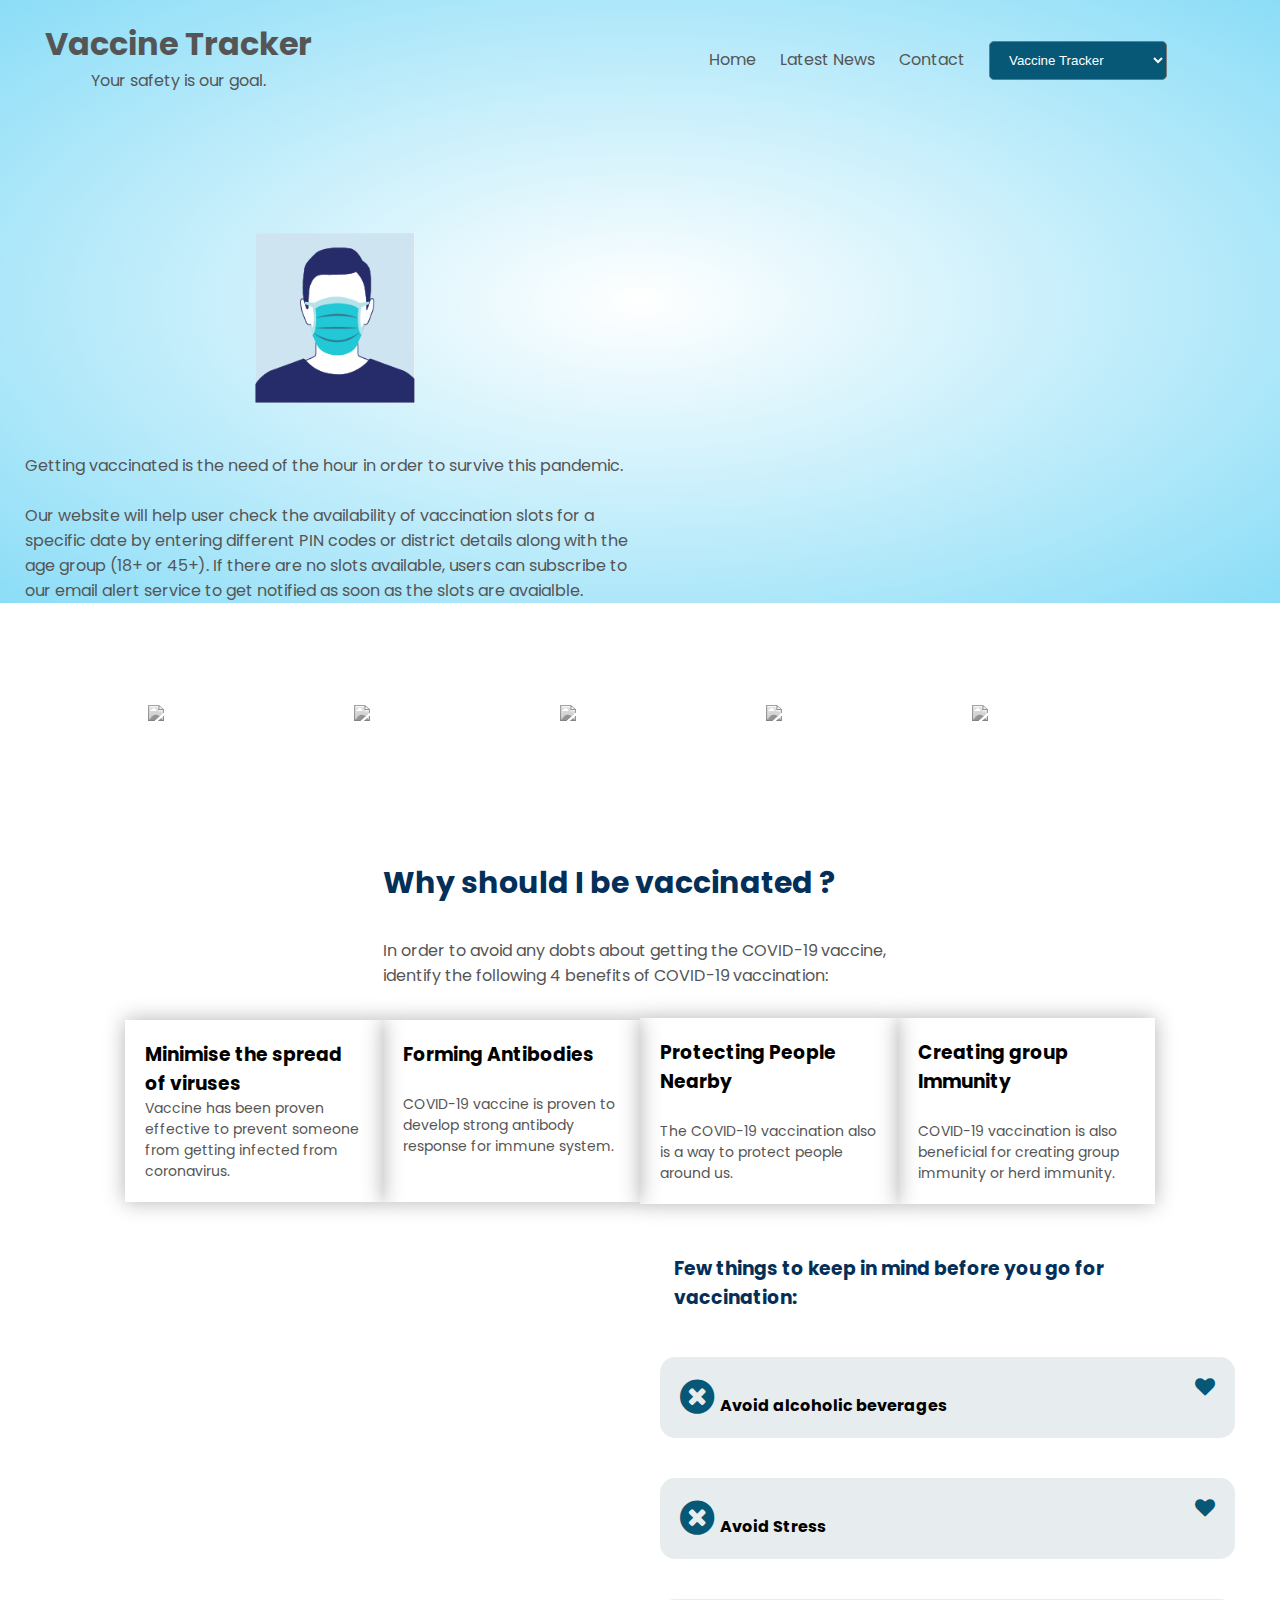
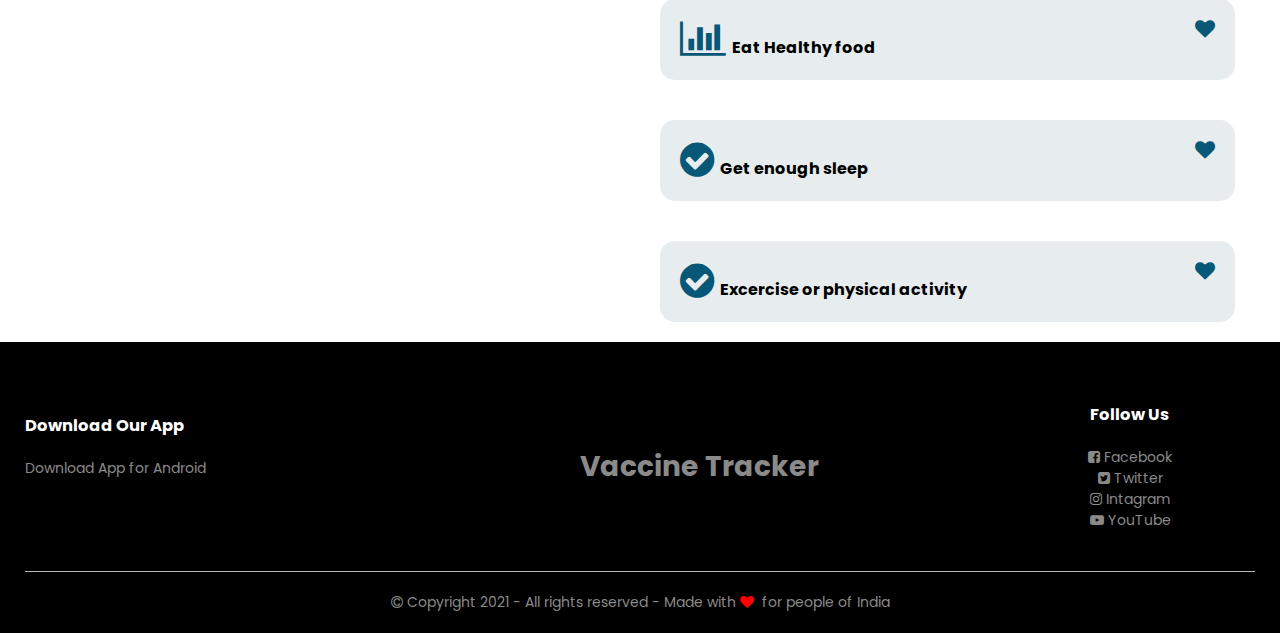
==== index.html @ ab8f0a67 "some changes in index.html" ====
<!DOCTYPE html>
<html lang="en">
  <head>
    <meta charset="UTF-8" />
    <meta http-equiv="X-UA-Compatible" content="IE=edge" />
    <meta name="viewport" content="width=device-width, initial-scale=1.0" />
    <title>Vaccine Tracker</title>
    <link rel="stylesheet" href="static/style.css" />
    <link
      rel="stylesheet"
      href="https://stackpath.bootstrapcdn.com/font-awesome/4.7.0/css/font-awesome.min.css"
      integrity="sha384-wvfXpqpZZVQGK6TAh5PVlGOfQNHSoD2xbE+QkPxCAFlNEevoEH3Sl0sibVcOQVnN"
      crossorigin="anonymous"
    />
    <link rel="preconnect" href="https://fonts.gstatic.com" />
    <link
      href="https://fonts.googleapis.com/css2?family=Poppins:wght@300;400;500;600;700&display=swap"
      rel="stylesheet"
    />
  </head>
  <body>
    <div class="header">
      <div class="container">
        <div class="navbar">
          <div class="logo">
            <a href="index.html">
              <h1>Vaccine Tracker</h1>
            </a>
            <p style="display: flex;
            justify-content: center">Your safety is our goal.</p>  <!--Set the goal under the name of the webApp-->
          </div>
          <nav>
            <ul id="MenuItems">
              <li><a href="index.html">Home</a></li>
              <li><a href="contact.html">Latest News</a></li>
              <li><a href="contact.html">Contact</a></li>
              <li>
                <select name="" id="search" onchange="location = this.value;">
                  <option value="">Vaccine Tracker</option>
                  <option value="#pincode">Search By PINCODE</option>
                  <option value="#district">Search By District</option>
                </select>
              </li>
              <li></li>
              <li></li>
            </ul>
          </nav>
          <img
            src="static/img/menu.png"
            alt=""
            class="menu-icon"
            onclick="menutoggle()"
          />
        </div>
        <div class="row">
          <div class="col-2">
          	<div class="maskimage">
          		<img src="static/images/manwithmask.png" style="display: flex;  
          	    justify-content: center;
          	    width: 160px;
          	    height: 270px;
          	    margin-left: 230px;">  <!--Added a man with mask instead of Vaccine tracker text-->
          	</div>
            <p> 
              Getting vaccinated is the need of the hour in order to survive this pandemic.  <!--Changed some content-->
            </p>
            <br />
            <p>
              Our website will help user check the availability of vaccination
              slots for a specific date by entering different PIN codes or 
              district details along with the age group (18+ or 45+).
              If there are no slots available, users can subscribe to our email
              alert service to get notified as soon as the slots are avaialble.
            </p>
          </div>

          <div class="col-2">
            <img src="static/img/vaccine-bg.png" alt="" />
          </div>
        </div>
      </div>
    </div>

    <!-- Scroll Up Button -->
    <button onclick="topFunction()" id="myBtn" title="Go to top">
      <i class="fa fa-chevron-circle-up"></i>
    </button>

    <!-- brands -->
    <div class="brands">
      <div class="small-container">
        <div class="row">
          <div class="col-5">
            <img src="static/img/brand-1.jpeg"/>
          </div>
          <div class="col-5">
            <img src="static/img/brand-2.jpeg"/>
          </div>
          <div class="col-5">
            <img src="static/img/Brand-3.png"/>
          </div>
          <div class="col-5">
            <img src="static/img/brand-4.png"/>
          </div>
          <div class="col-5">
            <img src="static/img/brand-5.png"/>
          </div>
        </div>
      </div>
    </div>

    <!-- Features -->
    <div class="small-container">
      <div class="row">
        <div class="col-2">
          <h2 style="color: rgb(3, 47, 88)">Why should I be vaccinated ?</h2>
          <p style="margin-bottom: 30px">
            In order to avoid any dobts about getting the COVID-19 vaccine,
            identify the following 4 benefits of COVID-19 vaccination:
          </p>
        </div>
        <!--<div class="col-2">
          <img src="static/img/doctor-1.jpg" alt="" />
        </div>-->
      </div>
    </div>

    <div class="small-container">
      <div class="row">
        <div class="col-4">
          <h3 style="width: 160; height: 84">Minimise the spread of viruses</h3>
          <p style="width: 160; height: 104">
            Vaccine has been proven effective to prevent someone from getting
            infected from coronavirus.
          </p>
        </div>
        <div class="col-4"> <!--Set height and weight for all the four templates-->
          <h3 style="width: 160; height: 84">Forming Antibodies</h3>
          <br/>
          <p style="width: 160; height: 104">
            COVID-19 vaccine is proven to develop strong antibody response for immune
            system.
          </p>
          <br/>
        </div>
        <div class="col-4">
          <h3 style="width: 160; height: 84">Protecting People Nearby</h3>
          <br/>
          <p style="width: 160; height: 104">
            The COVID-19 vaccination also is a way to protect people around us.
          </p>
        </div>
        <div class="col-4">
          <h3 style="width: 160; height: 84">Creating group Immunity</h3>
          <br/>
          <p style="width: 160; height: 104">
            COVID-19 vaccination is also beneficial for creating group immunity
            or herd immunity.
          </p>
        </div>
      </div>
    </div>

    <!-- Preparation -->
    <div class="small-container">
      <div class="row">
        <div class="col-2"></div>
        <div class="col-2">
          <h3 style="color: rgb(3, 47, 88); margin-left: 34px;">Few things to keep in mind before you go for vaccination:</h3> <!--Cghanged the text-->
        </div>
      </div>
    </div>
    <br />

    <div class="prep">
      <div class="container">
        <div class="row">
          <div class="col-2">
            <img src="static/img/person-1.jpg" alt="" />
          </div>
          <div class="col-2">
            <div class="prat col-md-6">
              <div class="icon-box">
                <!-- <i class="fa fa-check-square"></i> -->
                <h4>
                  <i class="fa fa-times-circle" style="font-size: 40px"></i
                  >&nbsp Avoid alcoholic beverages<i
                    class="last fa fa-heart"
                    style="font-size: 20px"
                  ></i>
                </h4>
              </div>
            </div>
            <div class="prat col-md-6 mt-4 mt-md-0">
              <div class="icon-box">
                <i class="icofont-chart-bar-graph"></i>
                <h4>
                  <i class="fa fa-times-circle" style="font-size: 40px"></i
                  >&nbsp Avoid Stress<i
                    class="last fa fa-heart"
                    style="font-size: 20px"
                  ></i>
                </h4>
              </div>
            </div>
            <div class="prat col-md-6 mt-4 mt-md-0">
              <div class="icon-box">
                <h4>
                  <i class="fa fa-bar-chart" style="font-size: 40px"></i>&nbsp
                  Eat Healthy food<i
                    class="last fa fa-heart"
                    style="font-size: 20px"
                  ></i>
                </h4>
              </div>
            </div>
            <div class="prat col-md-6 mt-4 mt-md-0">
              <div class="icon-box">
                <i class="icofont-settings"></i>
                <h4>
                  <i class="fa fa-check-circle" style="font-size: 40px"></i
                  >&nbsp Get enough sleep<i
                    class="last fa fa-heart"
                    style="font-size: 20px"
                  ></i>
                </h4>
              </div>
            </div>
            <div class="prat col-md-6 mt-4 mt-md-0">
              <div class="icon-box">
                <i class="icofont-settings"></i>
                <h4>
                  <i class="fa fa-check-circle" style="font-size: 40px"></i
                  >&nbsp Excercise or physical activity<i
                    class="last fa fa-heart"
                    style="font-size: 20px"
                  ></i>
                </h4>
              </div>
            </div>
          </div>
        </div>
      </div>
    </div>

    <!-- footer -->
    <div class="footer">
      <div class="container">
        <div class="row">
          <div class="footer-col-1">
            <h3>Download Our App</h3>
            <p>Download App for Android</p>
            <div class="app-logo">
              <a
                href="https://play.google.com/store/apps/details?id=com.rawat.sanjeevaniapp"
                ><img src="static/img/play-store.png" alt=""
              /></a>
            </div>
          </div>
          <div class="footer-col-2">
            <h1>Vaccine Tracker</h1>
          </div>
          <div class="footer-col-4">
            <h3>Follow Us</h3>
            <ul>
              <li><i class="fa fa-facebook-square"></i> Facebook</li>
              <li><i class="fa fa-twitter-square"></i> Twitter</li>
              <li><i class="fa fa-instagram"></i> Intagram</li>
              <li><i class="fa fa-youtube-play"></i> YouTube</li>
            </ul>
          </div>
        </div>
        <hr />
        <p class="copyright">
          <i class="fa fa-copyright"></i> Copyright 2021 - All rights reserved -
          Made with
          <i class="fa fa-heart" aria-hidden="true" style="color: red"></i
          >&nbsp; for people of India
        </p>
      </div>
    </div>

    <script>
      var MenuItems = document.getElementById("MenuItems");
      MenuItems.style.maxHeight = "0px";
      function menutoggle() {
        if (MenuItems.style.maxHeight == "0px") {
          MenuItems.style.maxHeight = "200px";
        } else {
          MenuItems.style.maxHeight = "0px";
        }
      }
    </script>

    <!-- Script for Scroll Button -->
    <script>
      //Get the button
      var mybutton = document.getElementById("myBtn");

      // When the user scrolls down 20px from the top of the document, show the button
      window.onscroll = function () {
        scrollFunction();
      };

      function scrollFunction() {
        if (
          document.body.scrollTop > 20 ||
          document.documentElement.scrollTop > 20
        ) {
          mybutton.style.display = "block";
        } else {
          mybutton.style.display = "none";
        }
      }

      // When the user clicks on the button, scroll to the top of the document
      function topFunction() {
        document.body.scrollTop = 0;
        document.documentElement.scrollTop = 0;
      }
    </script>
  </body>
</html>
---- static/style.css ----
* {
  margin: 0;
  padding: 0;
  box-sizing: border-box;
}
body {
  font-family: "Poppins", sans-serif !important;
  background-image: url(img/bg-1.jpg) !important;
  background-size: cover;
  background-repeat: no-repeat;
  /* background-color: rgb(202, 247, 232) !important; */
}
#search {
  background-color: #075777;
  border-radius: 5px;
  color: #fff;
  padding: 10px 15px;
  cursor: pointer;
}
#search:hover {
  background-color: #03212c;
}
.navbar {
  display: flex;
  align-items: center;
  padding: 20px;
}
nav {
  flex: 1;
  text-align: right;
}
nav ul {
  display: inline-block;
  list-style-type: none;
}
nav ul li {
  display: inline-block;
  margin-right: 20px;
}
a {
  text-decoration: none;
  color: #555;
}
p {
  color: #555;
}
.container {
  max-width: 1300px;
  margin: auto;
  padding-left: 25px;
  padding-right: 25px;
}
.row {
  display: flex;
  align-items: center;
  flex-wrap: wrap;
  justify-content: space-around;
}
.prep row {
  background-color: #000;
  color: white;
}
.col-2 {
  flex-basis: 50%;
  min-width: 300px;
}
.col-2 img {
  max-width: 100%;
  height: 600px;
  padding: 50px 0;
}
.col-2 h1 {
  font-size: 50px;
  line-height: 60px;
  margin: 25px 0;
}
.header {
  background: radial-gradient(#fff, #8bddf7);
}
.header .row {
  margin-top: 70px;
}
.menu-icon {
  width: 28px;
  margin-left: 20px;
  display: none;
}

/* Brands */

.brands {
  margin: 100px auto;
}
.col-5 {
  width: 160px;
}
.col-5 img {
  width: 100%;
  cursor: pointer;
  filter: grayscale(100%);
}
.col-5 img:hover {
  filter: grayscale(0);
}

/* Features */
.small-container {
  max-width: 1080px;
  margin: auto;
  padding-left: 25px;
  padding-right: 25px;
}
.col-4 {
  flex-basis: 25%;
  padding: 10px;
  min-width: 200px;
  margin-bottom: 50px;
  transition: transform 0.5s;
}
.col-4:hover {
  transform: translateY(-5px);
}
.col-4 p {
  font-size: 14px;
}
.col-2 h2 {
  font-size: 30px;
  line-height: 60px;
  margin: 25px 0;
}
.col-4 {
  /* margin-right: 5px; */
  flex-basis: 25%;
  padding: 20px;
  min-width: 200px;
  margin-bottom: 50px;
  transition: transform 0.5s;
  box-shadow: 0 0 20px 0px rgba(0, 0, 0, 0.3);
}
.col-4 img {
  width: 100%;
}
.col-4 p {
  font-size: 14px;
}
.col-4:hover {
  transform: translateY(-5px);
}

/* preparation */
h4 {
  text-align: justify;
}
.prat {
  padding: 20px;
}
.last {
  float: right;
}
.prat .icon-box {
  padding: 20px;
  border-radius: 15px;
  background-color: rgb(231, 237, 238);
}
.prat .icon-box:hover {
  box-shadow: 0 0 20px 0px rgba(0, 0, 0, 0.1);
  transition: transform 0.5s;
  transform: translateY(-10px);
}
.prat p {
  text-align: center;
}
.prep .container img {
  border-radius: 50px;
  padding: 30px;
}
.prep .fa {
  color: #075777;
  font-size: 40px;
}
#prept.row {
  width: 70px !important;
  height: 100%;
}
/* Footer */
.footer {
  background: #000;
  color: #8a8a8a;
  font-size: 14px;
  padding: 60px 0 20px;
}
.footer p {
  color: #8a8a8a;
}
.footer h3 {
  color: #fff;
  margin-bottom: 20px;
}
.footer-col-1,
.footer-col-2,
.footer-col-3,
.footer-col-4 {
  min-width: 250px;
  margin-bottom: 20px;
}
.footer-col-1 {
  flex-basis: 30%;
}
.footer-col-2 {
  flex: 1;
  text-align: center;
}
.footer-col-2 img {
  width: 180px;
  margin-bottom: 20px;
}
.footer-col-3,
.footer-col-4 {
  flex-basis: 12%;
  text-align: center;
}
ul {
  list-style-type: none;
}
.app-logo {
  margin-top: 20px;
}
.app-logo img {
  width: 140px;
}
.footer hr {
  border: none;
  background: #b5b5b5;
  height: 1px;
  margin: 20px 0;
}
.copyright {
  text-align: center;
}
#myBtn {
  display: none;
  position: fixed;
  bottom: 20px;
  right: 30px;
  z-index: 99;
  font-size: 18px;
  border: none;
  outline: none;
  background-color: rgba(14, 105, 117, 0.6);
  color: white;
  cursor: pointer;
  padding: 15px;
  border-radius: 4px;
}

#myBtn:hover {
  background-color: #555;
}

/* --------------media query for menu------------------ */

@media only screen and (max-width: 800px) {
  nav ul {
    position: absolute;
    top: 70px;
    left: 0;
    background: #333;
    width: 100%;
    overflow: hidden;
    transition: max-height 0.5s;
  }
  nav ul li {
    display: block;
    margin-right: 50px;
    margin-top: 10px;
    margin-bottom: 10px;
  }
  nav ul li a {
    color: #fff;
  }
  .menu-icon {
    display: block;
    cursor: pointer;
  }
}

@media only screen and (max-width: 600px) {
  .row {
    text-align: center;
  }
  .col-2,
  .col-3,
  .col-4 {
    flex-basis: 100%;
  }
  .single-product .row {
    text-align: left;
  }
  .single-product .col-2 {
    padding: 20px 0;
  }
  .single-product h1 {
    font-size: 26px;
    line-height: 32px;
  }
  .cart-info p {
    display: none;
  }
}
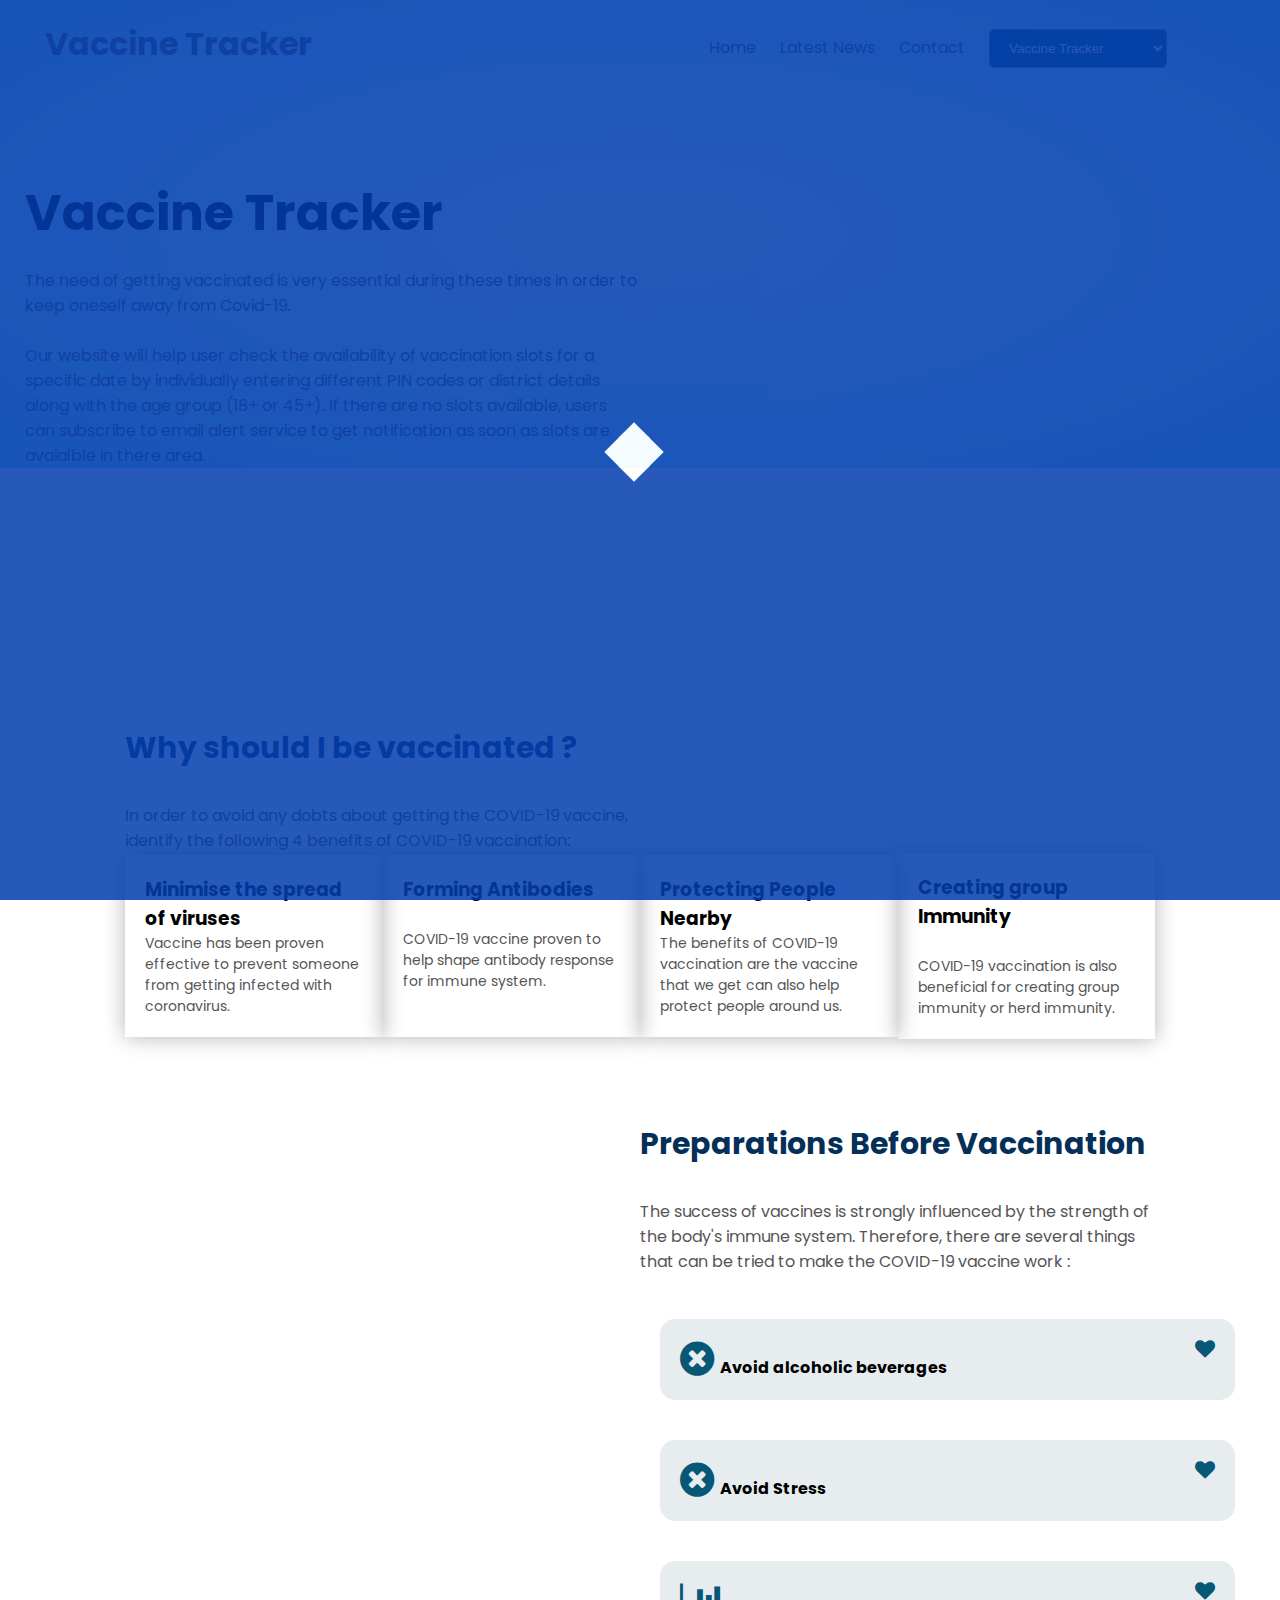
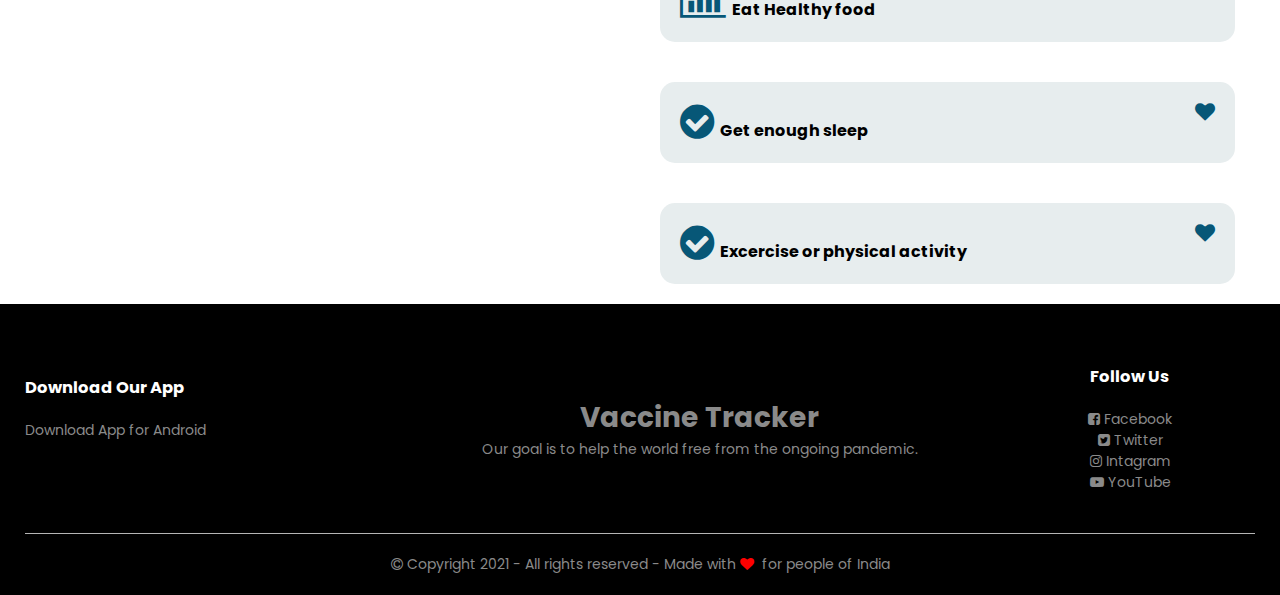
==== commit 20a90c11: "Preloader added" ====
--- a/index.html
+++ b/index.html
@@ -17,8 +17,27 @@
       href="https://fonts.googleapis.com/css2?family=Poppins:wght@300;400;500;600;700&display=swap"
       rel="stylesheet"
     />
+
+    <script src="https://cdnjs.cloudflare.com/ajax/libs/jquery/3.6.0/jquery.min.js"
+      integrity="sha512-894YE6QWD5I59HgZOGReFYm4dnWc1Qt5NtvYSaNcOP+u1T9qYdvdihz0PPSiiqn/+/3e7Jo4EaG7TubfWGUrMQ=="
+      crossorigin="anonymous">
+    </script>
+
   </head>
+
   <body>
+
+    <!-- prloader start  -->
+    <div id="spinner-wrapper">
+      <div class="sk-folding-cube">
+        <div class="sk-cube1 sk-cube"></div>
+        <div class="sk-cube2 sk-cube"></div>
+        <div class="sk-cube4 sk-cube"></div>
+        <div class="sk-cube3 sk-cube"></div>
+      </div>
+    </div>
+    <!-- prloader End  -->
+
     <div class="header">
       <div class="container">
         <div class="navbar">
@@ -26,8 +45,6 @@
             <a href="index.html">
               <h1>Vaccine Tracker</h1>
             </a>
-            <p style="display: flex;
-            justify-content: center">Your safety is our goal.</p>  <!--Set the goal under the name of the webApp-->
           </div>
           <nav>
             <ul id="MenuItems">
@@ -54,23 +71,19 @@
         </div>
         <div class="row">
           <div class="col-2">
-          	<div class="maskimage">
-          		<img src="static/images/manwithmask.png" style="display: flex;  
-          	    justify-content: center;
-          	    width: 160px;
-          	    height: 270px;
-          	    margin-left: 230px;">  <!--Added a man with mask instead of Vaccine tracker text-->
-          	</div>
-            <p> 
-              Getting vaccinated is the need of the hour in order to survive this pandemic.  <!--Changed some content-->
+            <h1>Vaccine Tracker</h1>
+            <p>
+              The need of getting vaccinated is very essential during these
+              times in order to keep oneself away from Covid-19.
             </p>
             <br />
             <p>
               Our website will help user check the availability of vaccination
-              slots for a specific date by entering different PIN codes or 
-              district details along with the age group (18+ or 45+).
-              If there are no slots available, users can subscribe to our email
-              alert service to get notified as soon as the slots are avaialble.
+              slots for a specific date by individually entering different PIN
+              codes or district details along with the age group (18+ or 45+).
+              If there are no slots available, users can subscribe to email
+              alert service to get notification as soon as slots are avaialble
+              in there area.
             </p>
           </div>
 
@@ -91,19 +104,19 @@
       <div class="small-container">
         <div class="row">
           <div class="col-5">
-            <img src="static/img/brand-1.jpeg"/>
-          </div>
-          <div class="col-5">
-            <img src="static/img/brand-2.jpeg"/>
-          </div>
-          <div class="col-5">
-            <img src="static/img/Brand-3.png"/>
-          </div>
-          <div class="col-5">
-            <img src="static/img/brand-4.png"/>
-          </div>
-          <div class="col-5">
-            <img src="static/img/brand-5.png"/>
+            <img src="static/img/brand-1.jpeg" alt="" />
+          </div>
+          <div class="col-5">
+            <img src="static/img/brand-2.jpeg" alt="" />
+          </div>
+          <div class="col-5">
+            <img src="static/img/Brand-3.png" alt="" />
+          </div>
+          <div class="col-5">
+            <img src="static/img/brand-4.png" alt="" />
+          </div>
+          <div class="col-5">
+            <img src="static/img/brand-5.png" alt="" />
           </div>
         </div>
       </div>
@@ -114,46 +127,46 @@
       <div class="row">
         <div class="col-2">
           <h2 style="color: rgb(3, 47, 88)">Why should I be vaccinated ?</h2>
-          <p style="margin-bottom: 30px">
+          <p>
             In order to avoid any dobts about getting the COVID-19 vaccine,
             identify the following 4 benefits of COVID-19 vaccination:
           </p>
         </div>
-        <!--<div class="col-2">
+        <div class="col-2">
           <img src="static/img/doctor-1.jpg" alt="" />
-        </div>-->
+        </div>
       </div>
     </div>
 
     <div class="small-container">
       <div class="row">
         <div class="col-4">
-          <h3 style="width: 160; height: 84">Minimise the spread of viruses</h3>
-          <p style="width: 160; height: 104">
+          <h3>Minimise the spread of viruses</h3>
+          <p>
             Vaccine has been proven effective to prevent someone from getting
-            infected from coronavirus.
-          </p>
-        </div>
-        <div class="col-4"> <!--Set height and weight for all the four templates-->
-          <h3 style="width: 160; height: 84">Forming Antibodies</h3>
-          <br/>
-          <p style="width: 160; height: 104">
-            COVID-19 vaccine is proven to develop strong antibody response for immune
+            infected with coronavirus.
+          </p>
+        </div>
+        <div class="col-4">
+          <h3>Forming Antibodies</h3>
+          <br />
+          <p>
+            COVID-19 vaccine proven to help shape antibody response for immune
             system.
           </p>
-          <br/>
+          <br />
         </div>
         <div class="col-4">
-          <h3 style="width: 160; height: 84">Protecting People Nearby</h3>
-          <br/>
-          <p style="width: 160; height: 104">
-            The COVID-19 vaccination also is a way to protect people around us.
+          <h3>Protecting People Nearby</h3>
+          <p>
+            The benefits of COVID-19 vaccination are the vaccine that we get can
+            also help protect people around us.
           </p>
         </div>
         <div class="col-4">
-          <h3 style="width: 160; height: 84">Creating group Immunity</h3>
-          <br/>
-          <p style="width: 160; height: 104">
+          <h3>Creating group Immunity</h3>
+          <br />
+          <p>
             COVID-19 vaccination is also beneficial for creating group immunity
             or herd immunity.
           </p>
@@ -166,7 +179,12 @@
       <div class="row">
         <div class="col-2"></div>
         <div class="col-2">
-          <h3 style="color: rgb(3, 47, 88); margin-left: 34px;">Few things to keep in mind before you go for vaccination:</h3> <!--Cghanged the text-->
+          <h2 style="color: rgb(3, 47, 88)">Preparations Before Vaccination</h2>
+          <p>
+            The success of vaccines is strongly influenced by the strength of
+            the body's immune system. Therefore, there are several things that
+            can be tried to make the COVID-19 vaccine work :
+          </p>
         </div>
       </div>
     </div>
@@ -259,6 +277,7 @@
           </div>
           <div class="footer-col-2">
             <h1>Vaccine Tracker</h1>
+            <p>Our goal is to help the world free from the ongoing pandemic.</p>
           </div>
           <div class="footer-col-4">
             <h3>Follow Us</h3>
@@ -318,6 +337,22 @@
         document.body.scrollTop = 0;
         document.documentElement.scrollTop = 0;
       }
+
+    </script> 
+
+    <script>
+
+     $(document).ready(function () {
+        //Preloader Start
+        preloaderFadeOutTime = 3000;
+
+        function hidePreloader() {
+          var preloader = $('#spinner-wrapper');
+          preloader.fadeOut(preloaderFadeOutTime);
+        }
+        hidePreloader();
+      });
+
     </script>
   </body>
 </html>
--- a/static/style.css
+++ b/static/style.css
@@ -10,6 +10,127 @@
   background-repeat: no-repeat;
   /* background-color: rgb(202, 247, 232) !important; */
 }
+
+
+/* *********PreLoader Start ************* */
+.sk-folding-cube {
+  position: absolute;
+  top: 48%;
+  left: 48%;
+  width: 40px;
+  height: 40px;
+  position: relative;
+  -webkit-transform: rotateZ(45deg);
+  transform: rotateZ(45deg);
+}
+
+.sk-folding-cube .sk-cube {
+  float: left;
+  width: 50%;
+  height: 50%;
+  position: relative;
+  -webkit-transform: scale(1.1);
+  transform: scale(1.1);
+}
+
+.sk-folding-cube .sk-cube:before {
+  content: "";
+  position: absolute;
+  top: 0;
+  left: 0;
+  width: 100%;
+  height: 100%;
+  background-color: #fff;
+  -webkit-animation: sk-foldCubeAngle 2.4s infinite linear both;
+  animation: sk-foldCubeAngle 2.4s infinite linear both;
+  -webkit-transform-origin: 100% 100%;
+  transform-origin: 100% 100%;
+}
+
+.sk-folding-cube .sk-cube2 {
+  -webkit-transform: scale(1.1) rotateZ(90deg);
+  transform: scale(1.1) rotateZ(90deg);
+}
+
+.sk-folding-cube .sk-cube3 {
+  -webkit-transform: scale(1.1) rotateZ(180deg);
+  transform: scale(1.1) rotateZ(180deg);
+}
+
+.sk-folding-cube .sk-cube4 {
+  -webkit-transform: scale(1.1) rotateZ(270deg);
+  transform: scale(1.1) rotateZ(270deg);
+}
+
+.sk-folding-cube .sk-cube2:before {
+  -webkit-animation-delay: 0.3s;
+  animation-delay: 0.3s;
+}
+
+.sk-folding-cube .sk-cube3:before {
+  -webkit-animation-delay: 0.6s;
+  animation-delay: 0.6s;
+}
+
+.sk-folding-cube .sk-cube4:before {
+  -webkit-animation-delay: 0.9s;
+  animation-delay: 0.9s;
+}
+
+@-webkit-keyframes sk-foldCubeAngle {
+  0%,
+  10% {
+    -webkit-transform: perspective(140px) rotateX(-180deg);
+    transform: perspective(140px) rotateX(-180deg);
+    opacity: 0;
+  }
+  25%,
+  75% {
+    -webkit-transform: perspective(140px) rotateX(0deg);
+    transform: perspective(140px) rotateX(0deg);
+    opacity: 1;
+  }
+  90%,
+  100% {
+    -webkit-transform: perspective(140px) rotateY(180deg);
+    transform: perspective(140px) rotateY(180deg);
+    opacity: 0;
+  }
+}
+
+@keyframes sk-foldCubeAngle {
+  0%,
+  10% {
+    -webkit-transform: perspective(140px) rotateX(-180deg);
+    transform: perspective(140px) rotateX(-180deg);
+    opacity: 0;
+  }
+  25%,
+  75% {
+    -webkit-transform: perspective(140px) rotateX(0deg);
+    transform: perspective(140px) rotateX(0deg);
+    opacity: 1;
+  }
+  90%,
+  100% {
+    -webkit-transform: perspective(140px) rotateY(180deg);
+    transform: perspective(140px) rotateY(180deg);
+    opacity: 0;
+  }
+}
+
+#spinner-wrapper {
+  position: fixed;
+  top: 0;
+  left: 0;
+  right: 0;
+  bottom: 0;
+  background-color: #033EAF;
+  z-index: 999999;
+}
+
+/* Preloader End */
+
 #search {
   background-color: #075777;
   border-radius: 5px;
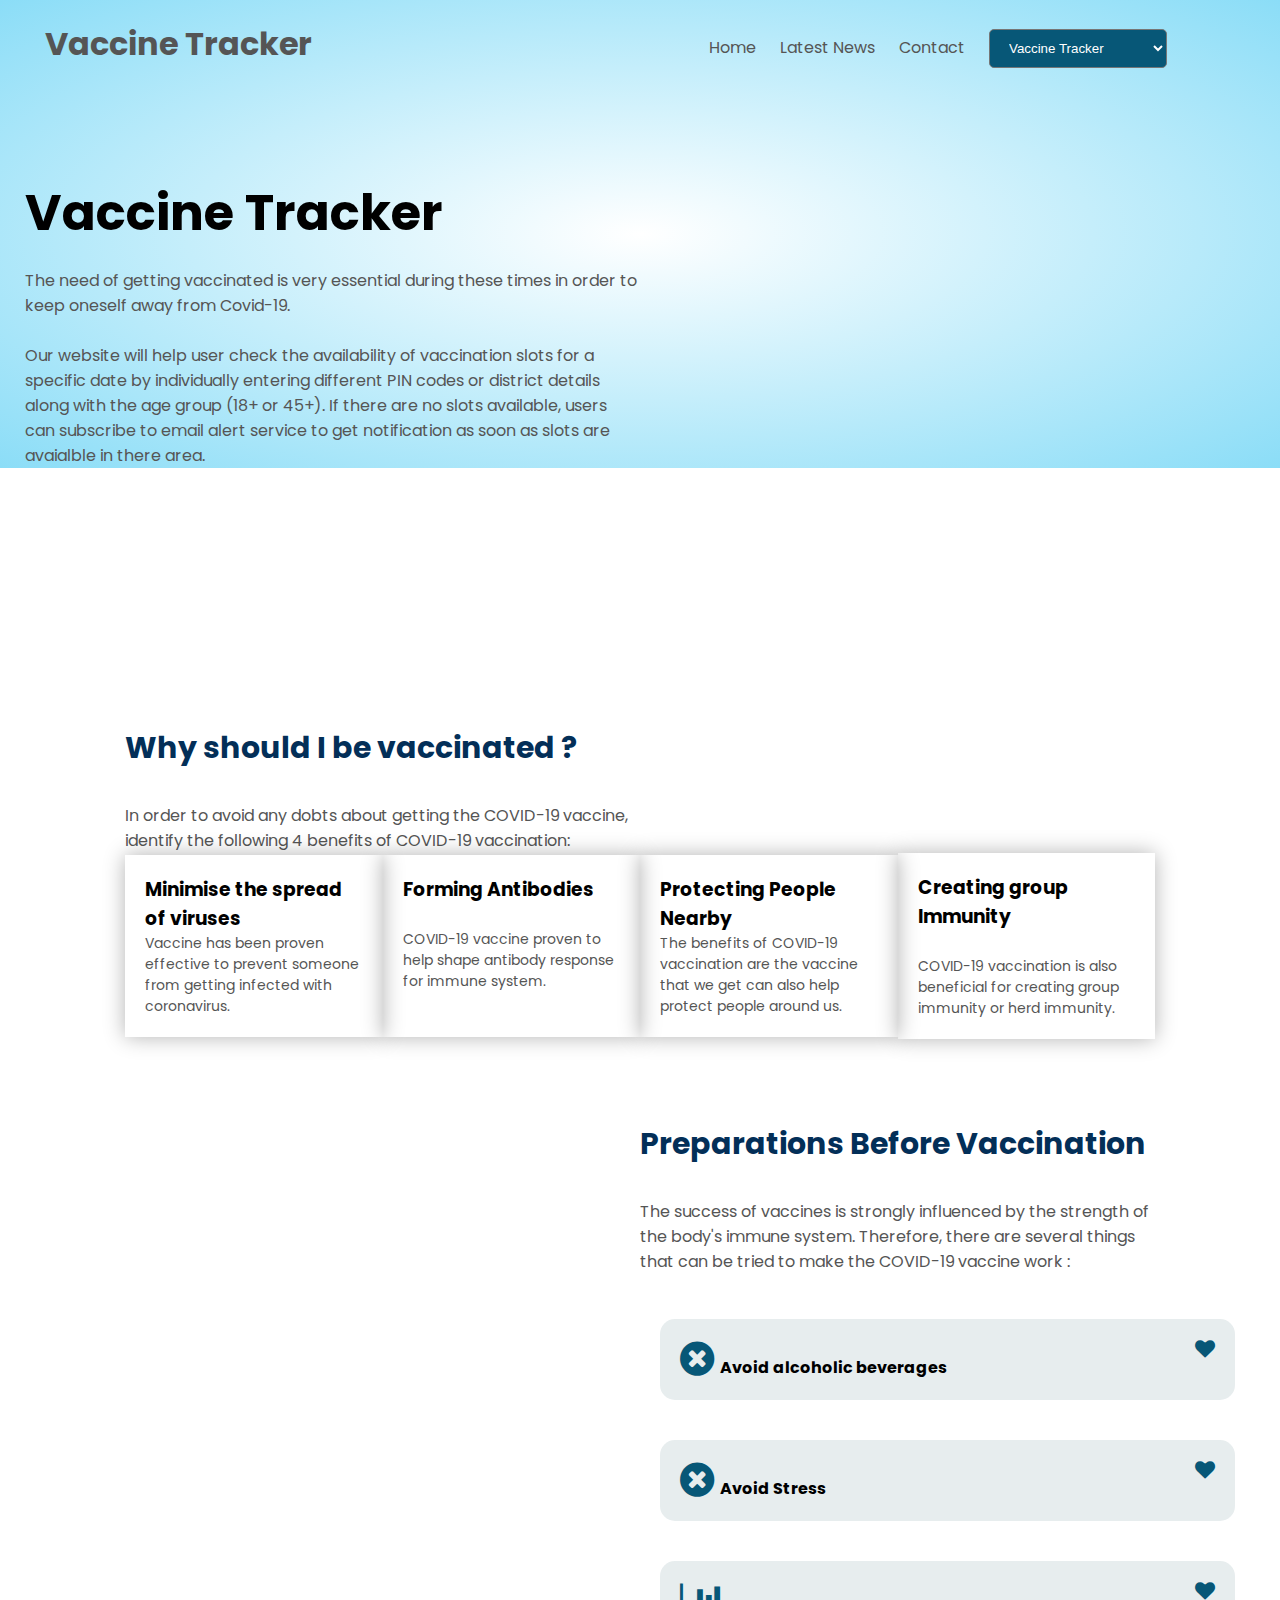
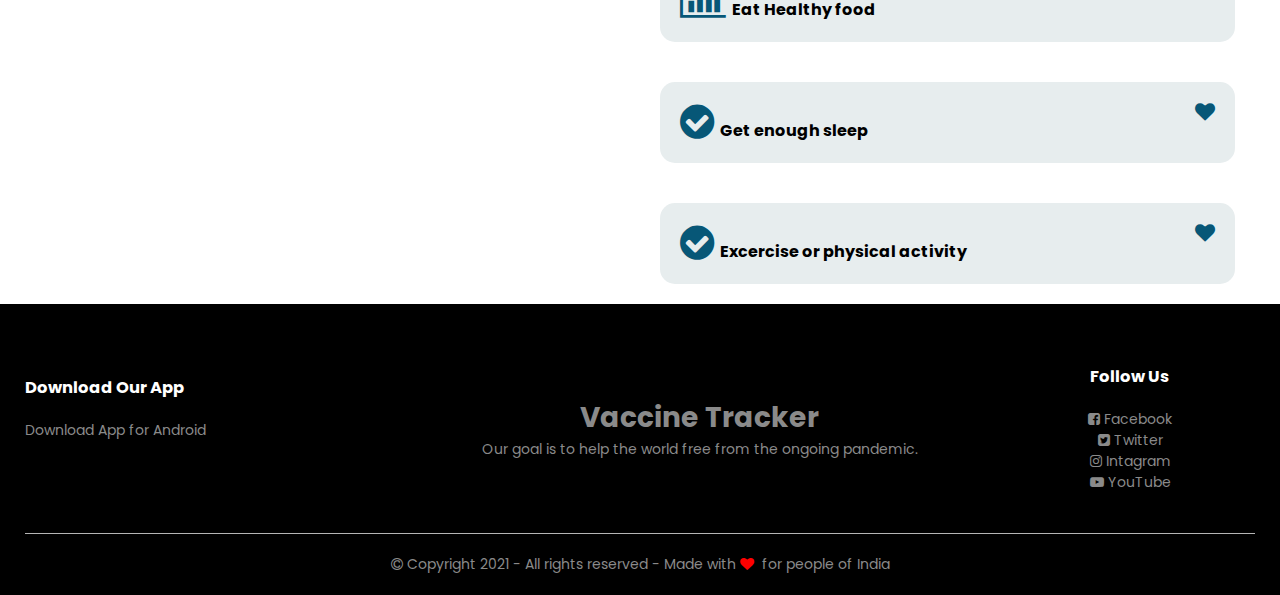
==== commit 97bb0af0: "Merge branch 'sameersrivastava13:main' into main" ====
--- a/index.html
+++ b/index.html
@@ -17,27 +17,8 @@
       href="https://fonts.googleapis.com/css2?family=Poppins:wght@300;400;500;600;700&display=swap"
       rel="stylesheet"
     />
-
-    <script src="https://cdnjs.cloudflare.com/ajax/libs/jquery/3.6.0/jquery.min.js"
-      integrity="sha512-894YE6QWD5I59HgZOGReFYm4dnWc1Qt5NtvYSaNcOP+u1T9qYdvdihz0PPSiiqn/+/3e7Jo4EaG7TubfWGUrMQ=="
-      crossorigin="anonymous">
-    </script>
-
   </head>
-
   <body>
-
-    <!-- prloader start  -->
-    <div id="spinner-wrapper">
-      <div class="sk-folding-cube">
-        <div class="sk-cube1 sk-cube"></div>
-        <div class="sk-cube2 sk-cube"></div>
-        <div class="sk-cube4 sk-cube"></div>
-        <div class="sk-cube3 sk-cube"></div>
-      </div>
-    </div>
-    <!-- prloader End  -->
-
     <div class="header">
       <div class="container">
         <div class="navbar">
@@ -50,7 +31,7 @@
             <ul id="MenuItems">
               <li><a href="index.html">Home</a></li>
               <li><a href="contact.html">Latest News</a></li>
-              <li><a href="contact.html">Contact</a></li>
+              <li><a href="./contact.html">Contact</a></li>
               <li>
                 <select name="" id="search" onchange="location = this.value;">
                   <option value="">Vaccine Tracker</option>
@@ -335,24 +316,11 @@
       // When the user clicks on the button, scroll to the top of the document
       function topFunction() {
         document.body.scrollTop = 0;
-        document.documentElement.scrollTop = 0;
+        document.documentElement.scrollTo({
+          top: 0,
+          behavior: "smooth",
+        });
       }
-
-    </script> 
-
-    <script>
-
-     $(document).ready(function () {
-        //Preloader Start
-        preloaderFadeOutTime = 3000;
-
-        function hidePreloader() {
-          var preloader = $('#spinner-wrapper');
-          preloader.fadeOut(preloaderFadeOutTime);
-        }
-        hidePreloader();
-      });
-
     </script>
   </body>
 </html>
--- a/static/style.css
+++ b/static/style.css
@@ -188,7 +188,9 @@
 .col-2 img {
   max-width: 100%;
   height: 600px;
-  padding: 50px 0;
+  padding: 50px;
+  object-fit: cover;
+  cursor: pointer;
 }
 .col-2 h1 {
   font-size: 50px;
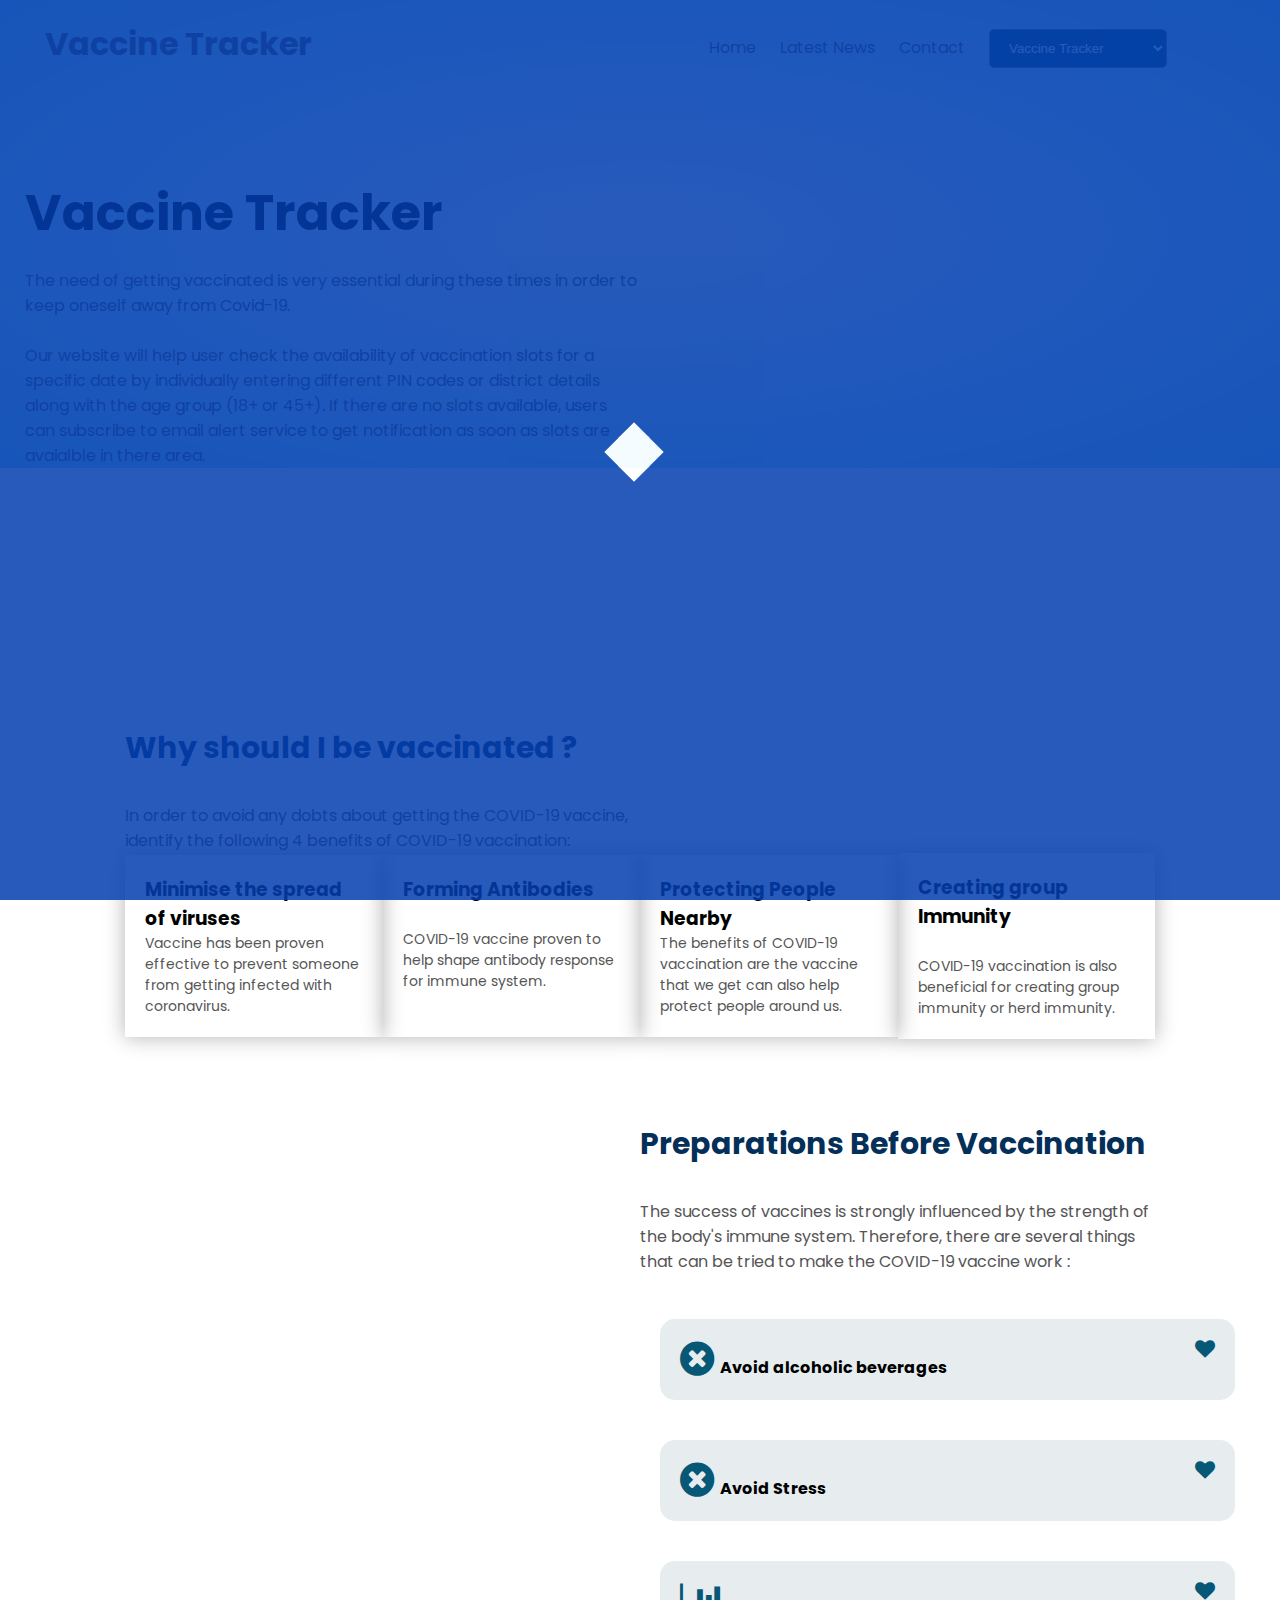
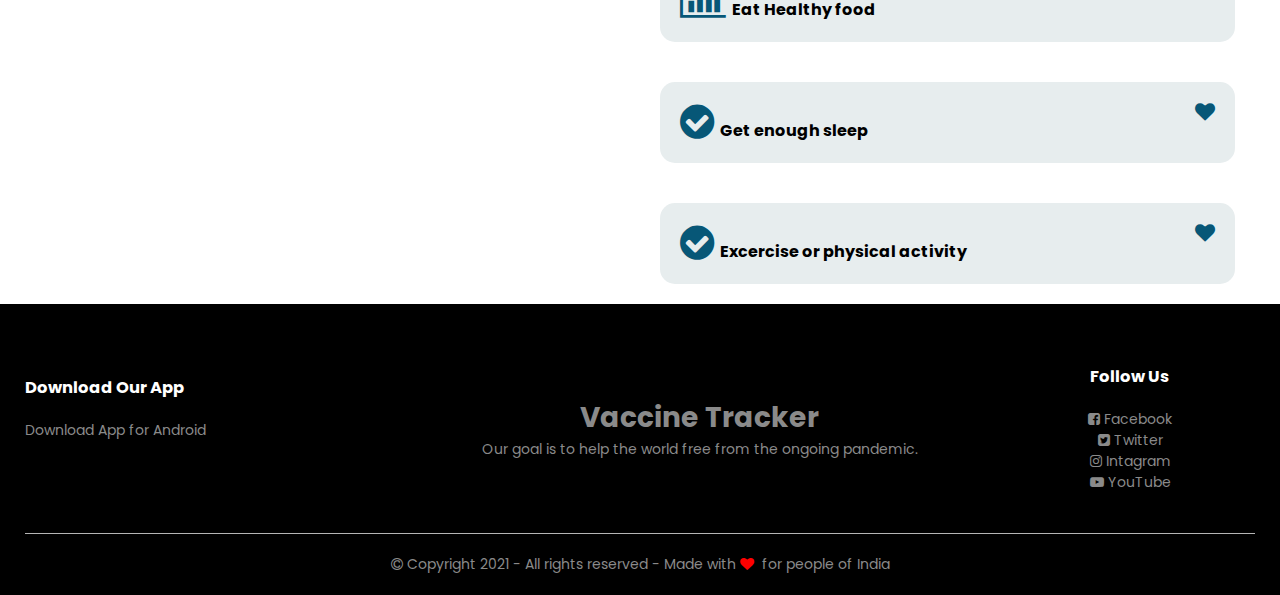
==== commit 10cbf4da: "Merge pull request #70 from kumarishalini6/custom" ====
--- a/index.html
+++ b/index.html
@@ -17,8 +17,28 @@
       href="https://fonts.googleapis.com/css2?family=Poppins:wght@300;400;500;600;700&display=swap"
       rel="stylesheet"
     />
+
+    <script src="https://cdnjs.cloudflare.com/ajax/libs/jquery/3.6.0/jquery.min.js"
+      integrity="sha512-894YE6QWD5I59HgZOGReFYm4dnWc1Qt5NtvYSaNcOP+u1T9qYdvdihz0PPSiiqn/+/3e7Jo4EaG7TubfWGUrMQ=="
+      crossorigin="anonymous">
+    </script>
+
   </head>
+
   <body>
+
+    <!-- prloader start  -->
+    <div id="spinner-wrapper">
+      <div class="sk-folding-cube">
+        <div class="sk-cube1 sk-cube"></div>
+        <div class="sk-cube2 sk-cube"></div>
+        <div class="sk-cube4 sk-cube"></div>
+        <div class="sk-cube3 sk-cube"></div>
+      </div>
+    </div>
+    <!-- prloader End  -->
+
+
     <div class="header">
       <div class="container">
         <div class="navbar">
@@ -30,7 +50,7 @@
           <nav>
             <ul id="MenuItems">
               <li><a href="index.html">Home</a></li>
-              <li><a href="contact.html">Latest News</a></li>
+              <li><a href="#">Latest News</a></li>
               <li><a href="./contact.html">Contact</a></li>
               <li>
                 <select name="" id="search" onchange="location = this.value;">
@@ -322,5 +342,24 @@
         });
       }
     </script>
+
+    </script>
+    
+    <script>
+      //Preloader Start
+      $(document).ready(function () {
+
+        preloaderFadeOutTime = 3000;
+
+        function hidePreloader() {
+          var preloader = $('#spinner-wrapper');
+          preloader.fadeOut(preloaderFadeOutTime);
+        }
+        hidePreloader();
+      });
+
+
+    </script>
+
   </body>
 </html>
--- a/static/style.css
+++ b/static/style.css
@@ -8,9 +8,93 @@
   background-image: url(img/bg-1.jpg) !important;
   background-size: cover;
   background-repeat: no-repeat;
-  /* background-color: rgb(202, 247, 232) !important; */
-}
-
+}
+::-webkit-scrollbar{
+  width: 15px;
+}
+::-webkit-scrollbar-thumb{
+  background-color: rgba(14, 105, 117, 0.6);
+  border-radius: 30px;
+}
+::-webkit-scrollbar-thumb:hover{
+  background-color: #555;
+}
+#search {
+  background-color: #075777;
+  border-radius: 5px;
+  color: #fff;
+  padding: 10px 15px;
+  cursor: pointer;
+}
+#search:hover {
+  background-color: #03212c;
+}
+.navbar {
+  display: flex;
+  align-items: center;
+  padding: 20px;
+}
+nav {
+  flex: 1;
+  text-align: right;
+}
+nav ul {
+  display: inline-block;
+  list-style-type: none;
+}
+nav ul li {
+  display: inline-block;
+  margin-right: 20px;
+}
+a {
+  text-decoration: none;
+  color: #555;
+}
+p {
+  color: #555;
+}
+.container {
+  max-width: 1300px;
+  margin: auto;
+  padding-left: 25px;
+  padding-right: 25px;
+}
+.row {
+  display: flex;
+  align-items: center;
+  flex-wrap: wrap;
+  justify-content: space-around;
+}
+.prep row {
+  background-color: #000;
+  color: white;
+}
+.col-2 {
+  flex-basis: 50%;
+  min-width: 300px;
+}
+.col-2 img {
+  max-width: 100%;
+  height: 600px;
+  padding: 50px;
+  object-fit: cover;
+}
+.col-2 h1 {
+  font-size: 50px;
+  line-height: 60px;
+  margin: 25px 0;
+}
+.header {
+  background: radial-gradient(#fff, #8bddf7);
+}
+.header .row {
+  margin-top: 70px;
+}
+.menu-icon {
+  width: 28px;
+  margin-left: 20px;
+  display: none;
+}
 
 /* *********PreLoader Start ************* */
 .sk-folding-cube {
@@ -131,83 +215,6 @@
 
 /* Preloader End */
 
-#search {
-  background-color: #075777;
-  border-radius: 5px;
-  color: #fff;
-  padding: 10px 15px;
-  cursor: pointer;
-}
-#search:hover {
-  background-color: #03212c;
-}
-.navbar {
-  display: flex;
-  align-items: center;
-  padding: 20px;
-}
-nav {
-  flex: 1;
-  text-align: right;
-}
-nav ul {
-  display: inline-block;
-  list-style-type: none;
-}
-nav ul li {
-  display: inline-block;
-  margin-right: 20px;
-}
-a {
-  text-decoration: none;
-  color: #555;
-}
-p {
-  color: #555;
-}
-.container {
-  max-width: 1300px;
-  margin: auto;
-  padding-left: 25px;
-  padding-right: 25px;
-}
-.row {
-  display: flex;
-  align-items: center;
-  flex-wrap: wrap;
-  justify-content: space-around;
-}
-.prep row {
-  background-color: #000;
-  color: white;
-}
-.col-2 {
-  flex-basis: 50%;
-  min-width: 300px;
-}
-.col-2 img {
-  max-width: 100%;
-  height: 600px;
-  padding: 50px;
-  object-fit: cover;
-  cursor: pointer;
-}
-.col-2 h1 {
-  font-size: 50px;
-  line-height: 60px;
-  margin: 25px 0;
-}
-.header {
-  background: radial-gradient(#fff, #8bddf7);
-}
-.header .row {
-  margin-top: 70px;
-}
-.menu-icon {
-  width: 28px;
-  margin-left: 20px;
-  display: none;
-}
 
 /* Brands */
 
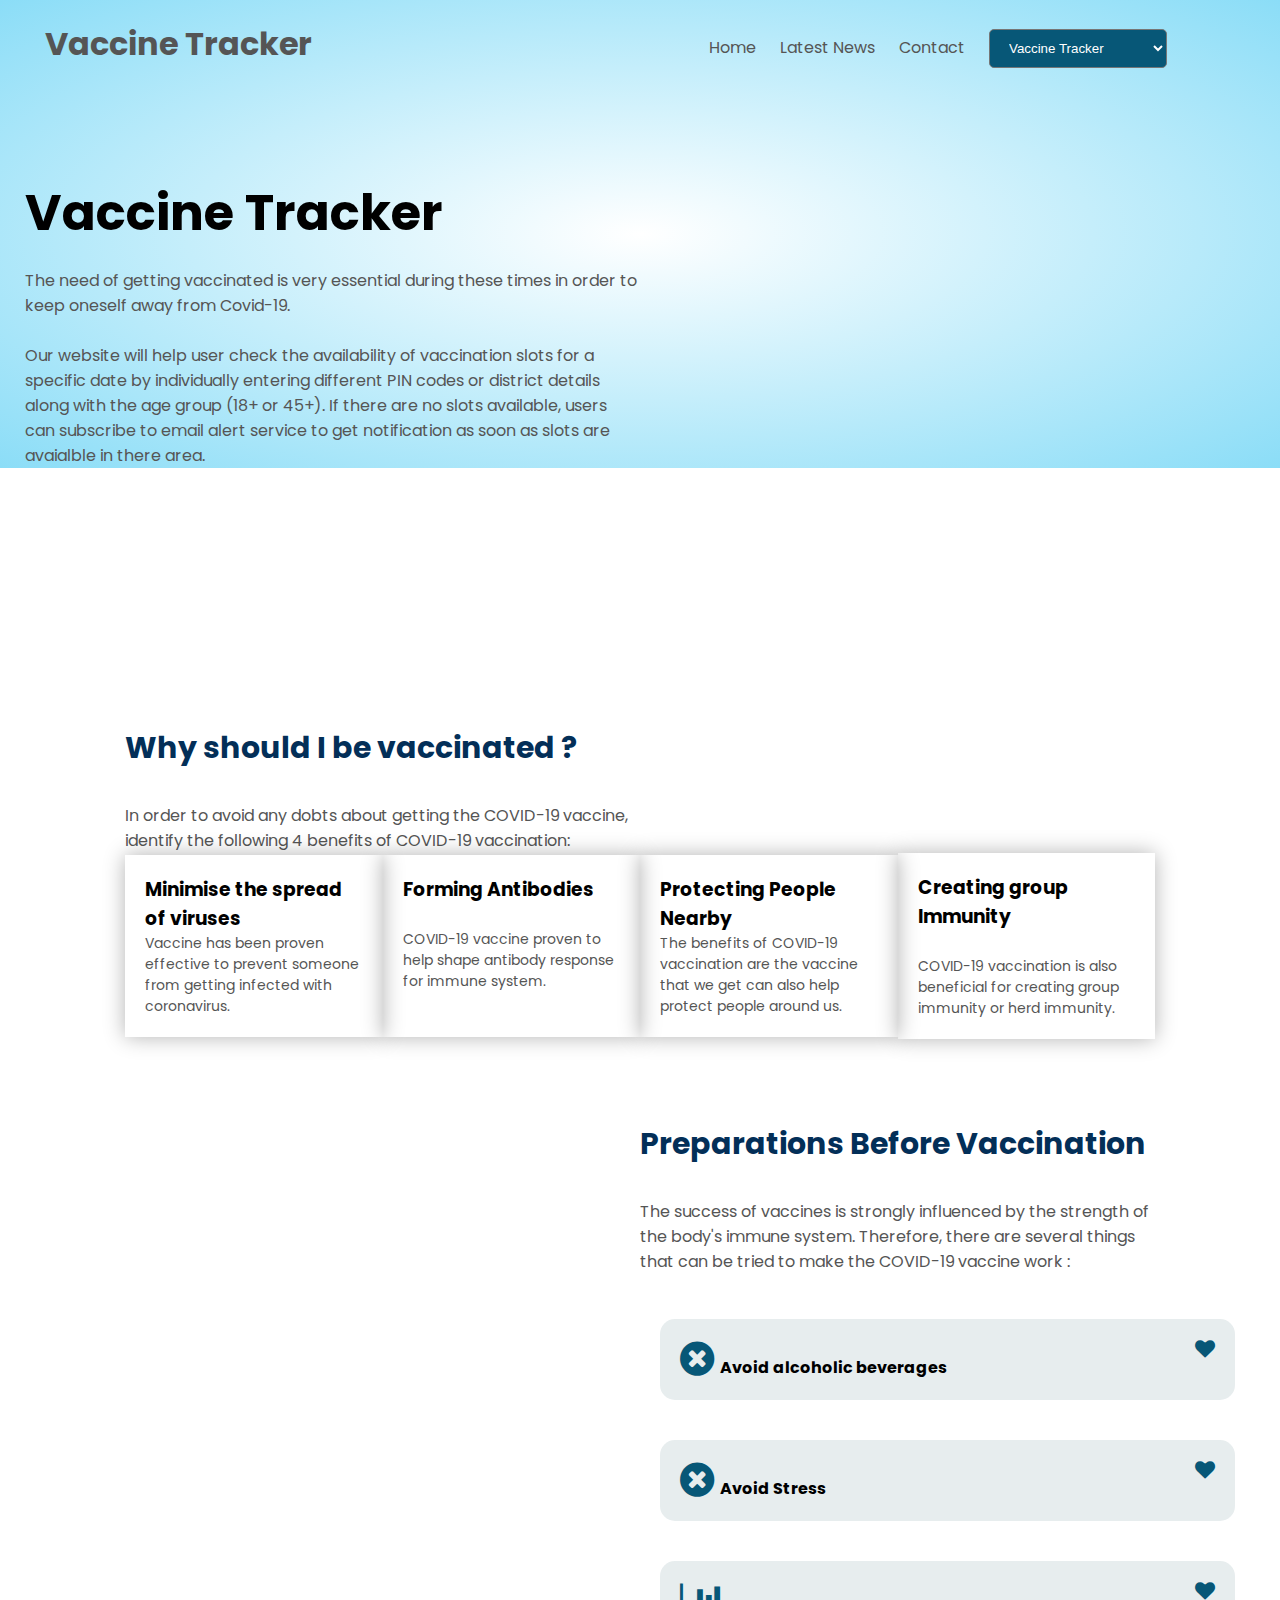
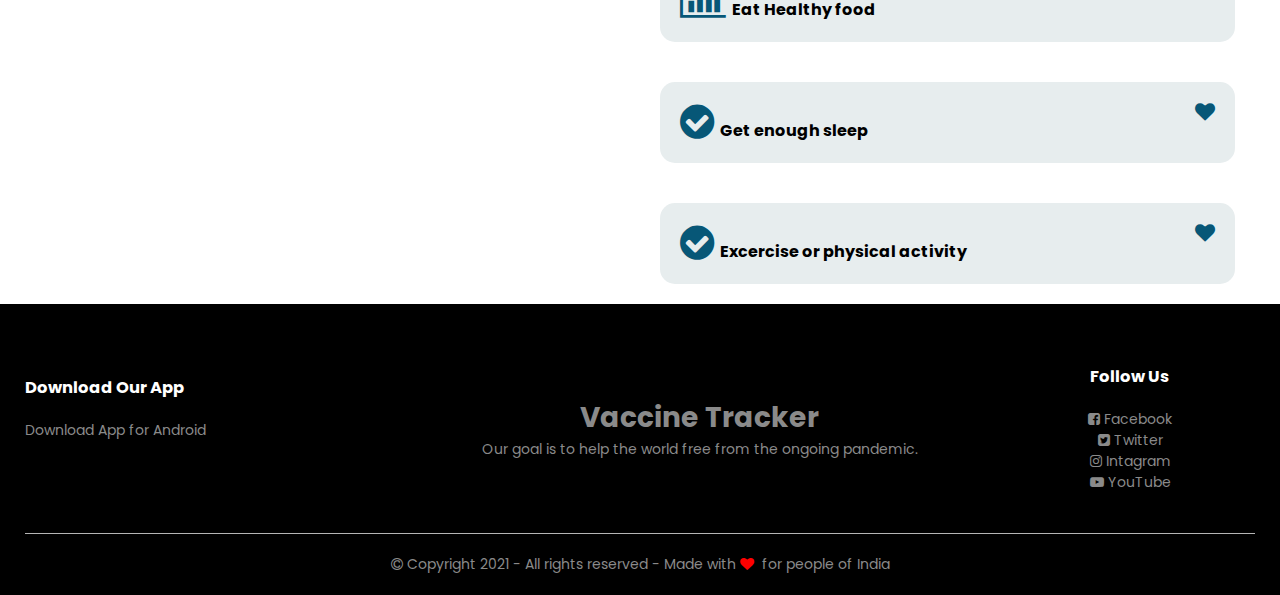
==== commit 9e2332fc: "custom scrollbar" ====
--- a/index.html
+++ b/index.html
@@ -17,28 +17,8 @@
       href="https://fonts.googleapis.com/css2?family=Poppins:wght@300;400;500;600;700&display=swap"
       rel="stylesheet"
     />
-
-    <script src="https://cdnjs.cloudflare.com/ajax/libs/jquery/3.6.0/jquery.min.js"
-      integrity="sha512-894YE6QWD5I59HgZOGReFYm4dnWc1Qt5NtvYSaNcOP+u1T9qYdvdihz0PPSiiqn/+/3e7Jo4EaG7TubfWGUrMQ=="
-      crossorigin="anonymous">
-    </script>
-
   </head>
-
   <body>
-
-    <!-- prloader start  -->
-    <div id="spinner-wrapper">
-      <div class="sk-folding-cube">
-        <div class="sk-cube1 sk-cube"></div>
-        <div class="sk-cube2 sk-cube"></div>
-        <div class="sk-cube4 sk-cube"></div>
-        <div class="sk-cube3 sk-cube"></div>
-      </div>
-    </div>
-    <!-- prloader End  -->
-
-
     <div class="header">
       <div class="container">
         <div class="navbar">
@@ -336,30 +316,8 @@
       // When the user clicks on the button, scroll to the top of the document
       function topFunction() {
         document.body.scrollTop = 0;
-        document.documentElement.scrollTo({
-          top: 0,
-          behavior: "smooth",
-        });
+        document.documentElement.scrollTop = 0;
       }
     </script>
-
-    </script>
-    
-    <script>
-      //Preloader Start
-      $(document).ready(function () {
-
-        preloaderFadeOutTime = 3000;
-
-        function hidePreloader() {
-          var preloader = $('#spinner-wrapper');
-          preloader.fadeOut(preloaderFadeOutTime);
-        }
-        hidePreloader();
-      });
-
-
-    </script>
-
   </body>
 </html>
--- a/static/style.css
+++ b/static/style.css
@@ -8,16 +8,14 @@
   background-image: url(img/bg-1.jpg) !important;
   background-size: cover;
   background-repeat: no-repeat;
+  /* background-color: rgb(202, 247, 232) !important; */
 }
 ::-webkit-scrollbar{
   width: 15px;
 }
 ::-webkit-scrollbar-thumb{
-  background-color: rgba(14, 105, 117, 0.6);
+  background-color: #075777;
   border-radius: 30px;
-}
-::-webkit-scrollbar-thumb:hover{
-  background-color: #555;
 }
 #search {
   background-color: #075777;
@@ -76,8 +74,7 @@
 .col-2 img {
   max-width: 100%;
   height: 600px;
-  padding: 50px;
-  object-fit: cover;
+  padding: 50px 0;
 }
 .col-2 h1 {
   font-size: 50px;
@@ -95,126 +92,6 @@
   margin-left: 20px;
   display: none;
 }
-
-/* *********PreLoader Start ************* */
-.sk-folding-cube {
-  position: absolute;
-  top: 48%;
-  left: 48%;
-  width: 40px;
-  height: 40px;
-  position: relative;
-  -webkit-transform: rotateZ(45deg);
-  transform: rotateZ(45deg);
-}
-
-.sk-folding-cube .sk-cube {
-  float: left;
-  width: 50%;
-  height: 50%;
-  position: relative;
-  -webkit-transform: scale(1.1);
-  transform: scale(1.1);
-}
-
-.sk-folding-cube .sk-cube:before {
-  content: "";
-  position: absolute;
-  top: 0;
-  left: 0;
-  width: 100%;
-  height: 100%;
-  background-color: #fff;
-  -webkit-animation: sk-foldCubeAngle 2.4s infinite linear both;
-  animation: sk-foldCubeAngle 2.4s infinite linear both;
-  -webkit-transform-origin: 100% 100%;
-  transform-origin: 100% 100%;
-}
-
-.sk-folding-cube .sk-cube2 {
-  -webkit-transform: scale(1.1) rotateZ(90deg);
-  transform: scale(1.1) rotateZ(90deg);
-}
-
-.sk-folding-cube .sk-cube3 {
-  -webkit-transform: scale(1.1) rotateZ(180deg);
-  transform: scale(1.1) rotateZ(180deg);
-}
-
-.sk-folding-cube .sk-cube4 {
-  -webkit-transform: scale(1.1) rotateZ(270deg);
-  transform: scale(1.1) rotateZ(270deg);
-}
-
-.sk-folding-cube .sk-cube2:before {
-  -webkit-animation-delay: 0.3s;
-  animation-delay: 0.3s;
-}
-
-.sk-folding-cube .sk-cube3:before {
-  -webkit-animation-delay: 0.6s;
-  animation-delay: 0.6s;
-}
-
-.sk-folding-cube .sk-cube4:before {
-  -webkit-animation-delay: 0.9s;
-  animation-delay: 0.9s;
-}
-
-@-webkit-keyframes sk-foldCubeAngle {
-  0%,
-  10% {
-    -webkit-transform: perspective(140px) rotateX(-180deg);
-    transform: perspective(140px) rotateX(-180deg);
-    opacity: 0;
-  }
-  25%,
-  75% {
-    -webkit-transform: perspective(140px) rotateX(0deg);
-    transform: perspective(140px) rotateX(0deg);
-    opacity: 1;
-  }
-  90%,
-  100% {
-    -webkit-transform: perspective(140px) rotateY(180deg);
-    transform: perspective(140px) rotateY(180deg);
-    opacity: 0;
-  }
-}
-
-@keyframes sk-foldCubeAngle {
-  0%,
-  10% {
-    -webkit-transform: perspective(140px) rotateX(-180deg);
-    transform: perspective(140px) rotateX(-180deg);
-    opacity: 0;
-  }
-  25%,
-  75% {
-    -webkit-transform: perspective(140px) rotateX(0deg);
-    transform: perspective(140px) rotateX(0deg);
-    opacity: 1;
-  }
-  90%,
-  100% {
-    -webkit-transform: perspective(140px) rotateY(180deg);
-    transform: perspective(140px) rotateY(180deg);
-    opacity: 0;
-  }
-}
-
-#spinner-wrapper {
-  position: fixed;
-  top: 0;
-  left: 0;
-  right: 0;
-  bottom: 0;
-  background-color: #033EAF;
-  z-index: 999999;
-}
-
-/* Preloader End */
-
 
 /* Brands */
 
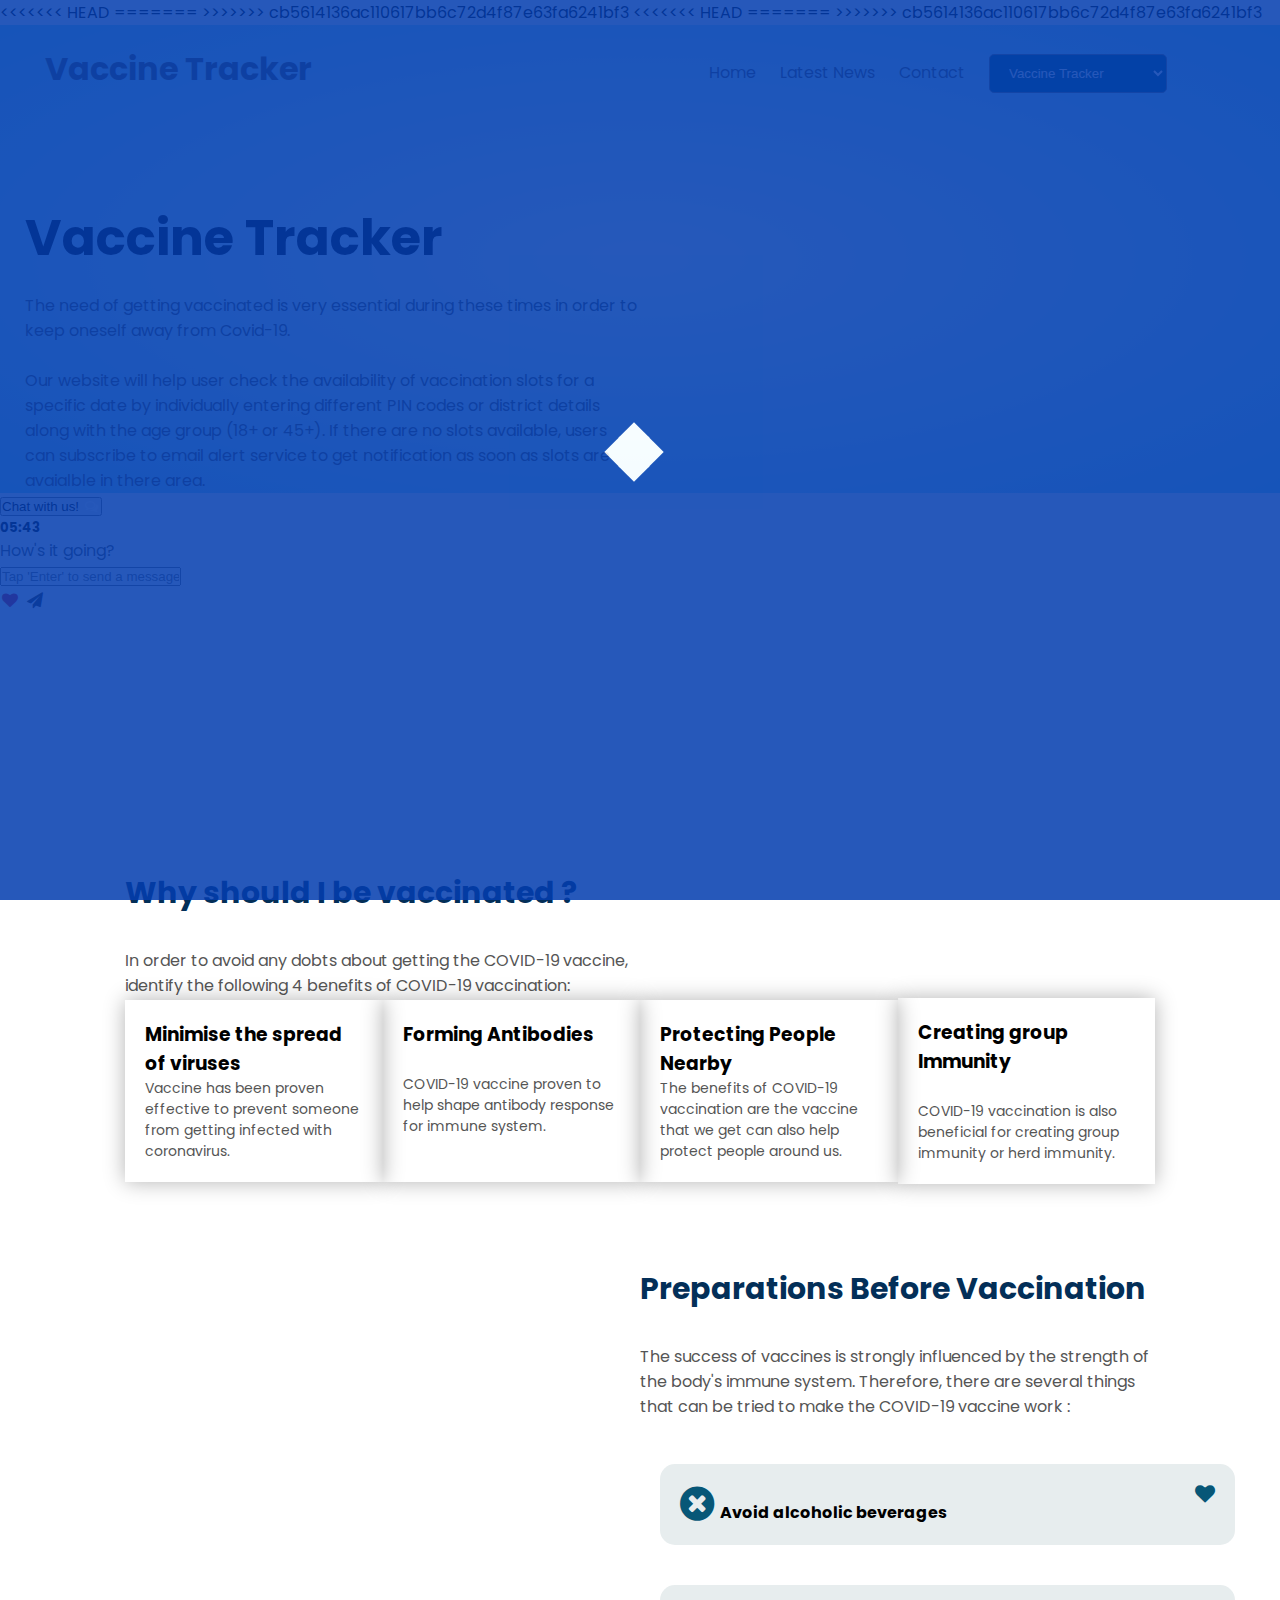
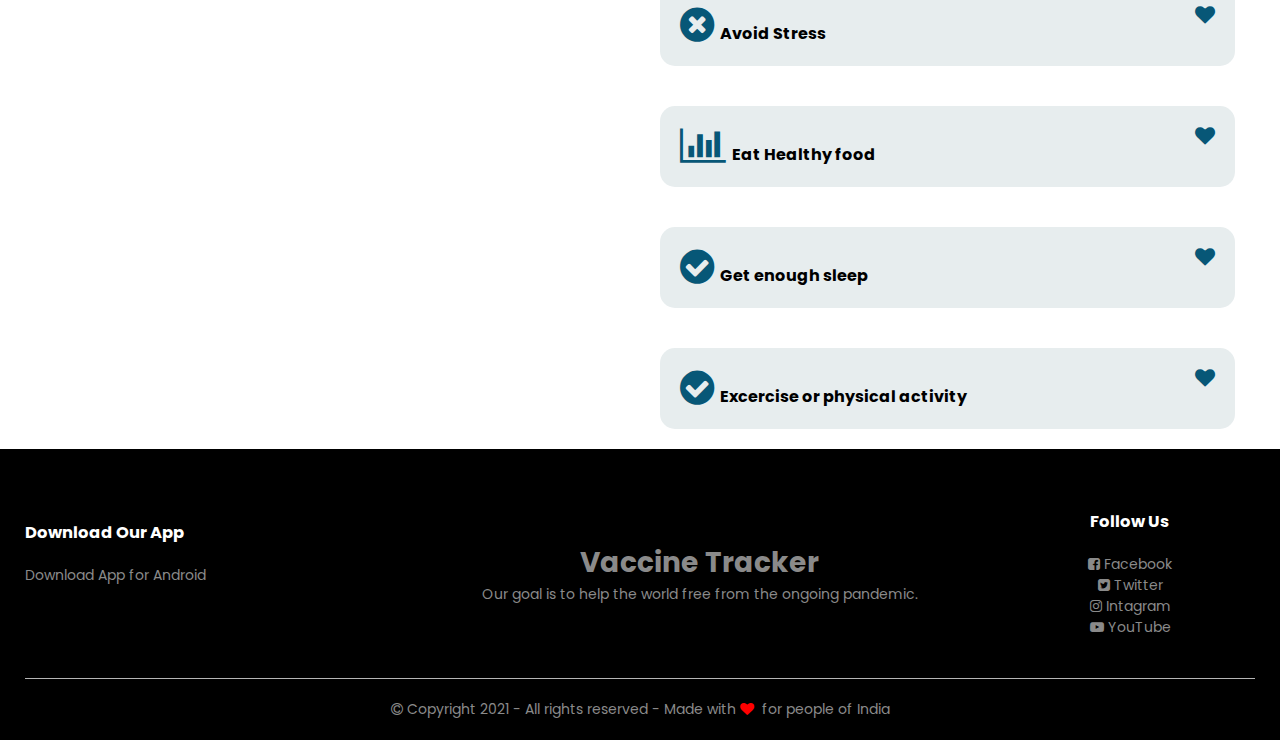
==== commit 1df887a4: "added search by pincode page" ====
--- a/index.html
+++ b/index.html
@@ -3,9 +3,25 @@
   <head>
     <meta charset="UTF-8" />
     <meta http-equiv="X-UA-Compatible" content="IE=edge" />
-    <meta name="viewport" content="width=device-width, initial-scale=1.0" />
+    <meta
+      name="viewport"
+      content="width=device-width, initial-scale=1.0, maximum-scale=1, user-scalable=no"
+    />
     <title>Vaccine Tracker</title>
+    <<<<<<< HEAD
+    <link rel="stylesheet" href="static/css/style.css" />
+    <link rel="stylesheet" href="/static/css/chat.css" />
+    <link rel="stylesheet" href="/static/css/chatbot.css" />
+    =======
     <link rel="stylesheet" href="static/style.css" />
+    <link rel="stylesheet" href="static/css/chat.css" />
+    <link rel="stylesheet" href="static/css/chatbot.css" />
+    >>>>>>> cb5614136ac110617bb6c72d4f87e63fa6241bf3
+    <link
+      rel="stylesheet"
+      href="https://cdnjs.cloudflare.com/ajax/libs/font-awesome/4.7.0/css/font-awesome.min.css"
+    />
+
     <link
       rel="stylesheet"
       href="https://stackpath.bootstrapcdn.com/font-awesome/4.7.0/css/font-awesome.min.css"
@@ -17,8 +33,31 @@
       href="https://fonts.googleapis.com/css2?family=Poppins:wght@300;400;500;600;700&display=swap"
       rel="stylesheet"
     />
+
+    <script
+      src="https://cdnjs.cloudflare.com/ajax/libs/jquery/3.6.0/jquery.min.js"
+      integrity="sha512-894YE6QWD5I59HgZOGReFYm4dnWc1Qt5NtvYSaNcOP+u1T9qYdvdihz0PPSiiqn/+/3e7Jo4EaG7TubfWGUrMQ=="
+      crossorigin="anonymous"
+    ></script>
   </head>
   <body>
+    <!-- prloader start  -->
+    <div id="spinner-wrapper">
+      <div class="sk-folding-cube">
+        <div class="sk-cube1 sk-cube"></div>
+        <div class="sk-cube2 sk-cube"></div>
+        <div class="sk-cube4 sk-cube"></div>
+        <div class="sk-cube3 sk-cube"></div>
+      </div>
+    </div>
+    <<<<<<< HEAD
+    <!-- prloader End  -->
+
+    <!-- ----------- Header --------------->
+    =======
+
+    <!-- prloader End  -->
+    >>>>>>> cb5614136ac110617bb6c72d4f87e63fa6241bf3
     <div class="header">
       <div class="container">
         <div class="navbar">
@@ -35,7 +74,7 @@
               <li>
                 <select name="" id="search" onchange="location = this.value;">
                   <option value="">Vaccine Tracker</option>
-                  <option value="#pincode">Search By PINCODE</option>
+                  <option value="pincode.html">Search By PINCODE</option>
                   <option value="#district">Search By District</option>
                 </select>
               </li>
@@ -44,6 +83,7 @@
             </ul>
           </nav>
           <img
+            loading="lazy"
             src="static/img/menu.png"
             alt=""
             class="menu-icon"
@@ -69,7 +109,68 @@
           </div>
 
           <div class="col-2">
-            <img src="static/img/vaccine-bg.png" alt="" />
+            <img loading="lazy" src="static/img/vaccine-bg.png" alt="" />
+          </div>
+        </div>
+      </div>
+    </div>
+
+    <!-- CHAT BAR BLOCK -->
+    <div class="chat-bar-collapsible">
+      <button id="chat-button" type="button" class="collapsible">
+        Chat with us!
+        <i
+          id="chat-icon"
+          style="color: #fff"
+          class="fa fa-fw fa-comments-o"
+        ></i>
+      </button>
+
+      <div class="content">
+        <div class="full-chat-block">
+          <!-- Message Container -->
+          <div class="outer-container">
+            <div class="chat-container">
+              <!-- Messages -->
+              <div id="chatbox">
+                <h5 id="chat-timestamp"></h5>
+                <p id="botStarterMessage" class="botText">
+                  <span>Loading...</span>
+                </p>
+              </div>
+
+              <!-- User input box -->
+              <div class="chat-bar-input-block">
+                <div id="userInput">
+                  <input
+                    id="textInput"
+                    class="input-box"
+                    type="text"
+                    name="msg"
+                    placeholder="Tap 'Enter' to send a message"
+                  />
+                  <p></p>
+                </div>
+
+                <div class="chat-bar-icons">
+                  <i
+                    id="chat-icon"
+                    style="color: crimson"
+                    class="fa fa-fw fa-heart"
+                    onclick="heartButton()"
+                  ></i>
+                  <i
+                    id="chat-icon"
+                    style="color: #333"
+                    class="fa fa-fw fa-send"
+                    onclick="sendButton()"
+                  ></i>
+                </div>
+              </div>
+              <div id="chat-bar-bottom">
+                <p></p>
+              </div>
+            </div>
           </div>
         </div>
       </div>
@@ -85,19 +186,19 @@
       <div class="small-container">
         <div class="row">
           <div class="col-5">
-            <img src="static/img/brand-1.jpeg" alt="" />
-          </div>
-          <div class="col-5">
-            <img src="static/img/brand-2.jpeg" alt="" />
-          </div>
-          <div class="col-5">
-            <img src="static/img/Brand-3.png" alt="" />
-          </div>
-          <div class="col-5">
-            <img src="static/img/brand-4.png" alt="" />
-          </div>
-          <div class="col-5">
-            <img src="static/img/brand-5.png" alt="" />
+            <img loading="lazy" src="static/img/brand-1.jpeg" alt="" />
+          </div>
+          <div class="col-5">
+            <img loading="lazy" src="static/img/brand-2.jpeg" alt="" />
+          </div>
+          <div class="col-5">
+            <img loading="lazy" src="static/img/Brand-3.png" alt="" />
+          </div>
+          <div class="col-5">
+            <img loading="lazy" src="static/img/brand-4.png" alt="" />
+          </div>
+          <div class="col-5">
+            <img loading="lazy" src="static/img/brand-5.png" alt="" />
           </div>
         </div>
       </div>
@@ -114,7 +215,7 @@
           </p>
         </div>
         <div class="col-2">
-          <img src="static/img/doctor-1.jpg" alt="" />
+          <img loading="lazy" src="static/img/doctor-1.jpg" alt="" />
         </div>
       </div>
     </div>
@@ -175,7 +276,7 @@
       <div class="container">
         <div class="row">
           <div class="col-2">
-            <img src="static/img/person-1.jpg" alt="" />
+            <img loading="lazy" src="static/img/person-1.jpg" alt="" />
           </div>
           <div class="col-2">
             <div class="prat col-md-6">
@@ -280,44 +381,9 @@
       </div>
     </div>
 
-    <script>
-      var MenuItems = document.getElementById("MenuItems");
-      MenuItems.style.maxHeight = "0px";
-      function menutoggle() {
-        if (MenuItems.style.maxHeight == "0px") {
-          MenuItems.style.maxHeight = "200px";
-        } else {
-          MenuItems.style.maxHeight = "0px";
-        }
-      }
-    </script>
-
-    <!-- Script for Scroll Button -->
-    <script>
-      //Get the button
-      var mybutton = document.getElementById("myBtn");
-
-      // When the user scrolls down 20px from the top of the document, show the button
-      window.onscroll = function () {
-        scrollFunction();
-      };
-
-      function scrollFunction() {
-        if (
-          document.body.scrollTop > 20 ||
-          document.documentElement.scrollTop > 20
-        ) {
-          mybutton.style.display = "block";
-        } else {
-          mybutton.style.display = "none";
-        }
-      }
-
-      // When the user clicks on the button, scroll to the top of the document
-      function topFunction() {
-        document.body.scrollTop = 0;
-        document.documentElement.scrollTop = 0;
-      }
-    </script>
+    <script src="static/js/index.js"></script>
+    <script src="static/js/responses.js"></script>
+    <script src="static/js/chat.js"></script>
+    <script src="https://ajax.googleapis.com/ajax/libs/jquery/3.4.1/jquery.min.js"></script>
   </body>
 </html>
--- a/static/css/style.css
+++ b/static/css/style.css
@@ -0,0 +1,615 @@
+* {
+  margin: 0;
+  padding: 0;
+  box-sizing: border-box;
+}
+body {
+  font-family: "Poppins", sans-serif !important;
+  background-image: url(../img/bg-1.jpg) !important;
+  background-size: cover;
+  background-repeat: no-repeat;
+}
+::-webkit-scrollbar {
+  width: 15px;
+}
+::-webkit-scrollbar-thumb {
+  background-color: rgba(14, 105, 117, 0.6);
+  border-radius: 30px;
+}
+::-webkit-scrollbar-thumb:hover {
+  background-color: #555;
+}
+#search {
+  background-color: #075777;
+  border-radius: 5px;
+  color: #fff;
+  padding: 10px 15px;
+  cursor: pointer;
+}
+#search:hover {
+  background-color: #03212c;
+}
+.navbar {
+  display: flex;
+  align-items: center;
+  padding: 20px;
+}
+nav {
+  flex: 1;
+  text-align: right;
+}
+nav ul {
+  display: inline-block;
+  list-style-type: none;
+}
+nav ul li {
+  display: inline-block;
+  margin-right: 20px;
+}
+a {
+  text-decoration: none;
+  color: #555;
+}
+p {
+  color: #555;
+}
+.container {
+  max-width: 1300px;
+  margin: auto;
+  padding-left: 25px;
+  padding-right: 25px;
+}
+.row {
+  display: flex;
+  align-items: center;
+  flex-wrap: wrap;
+  justify-content: space-around;
+}
+.prep row {
+  background-color: #000;
+  color: white;
+}
+.col-2 {
+  flex-basis: 50%;
+  min-width: 300px;
+}
+.col-2 img {
+  max-width: 100%;
+  height: 600px;
+  padding: 50px;
+  object-fit: cover;
+}
+.col-2 h1 {
+  font-size: 50px;
+  line-height: 60px;
+  margin: 25px 0;
+}
+.header {
+  background: radial-gradient(#fff, #8bddf7);
+}
+.header .row {
+  margin-top: 70px;
+}
+.menu-icon {
+  width: 28px;
+  margin-left: 20px;
+  display: none;
+}
+
+/* *********PreLoader Start ************* */
+.sk-folding-cube {
+  position: absolute;
+  top: 48%;
+  left: 48%;
+  width: 40px;
+  height: 40px;
+  position: relative;
+  -webkit-transform: rotateZ(45deg);
+  transform: rotateZ(45deg);
+}
+
+.sk-folding-cube .sk-cube {
+  float: left;
+  width: 50%;
+  height: 50%;
+  position: relative;
+  -webkit-transform: scale(1.1);
+  transform: scale(1.1);
+}
+
+.sk-folding-cube .sk-cube:before {
+  content: "";
+  position: absolute;
+  top: 0;
+  left: 0;
+  width: 100%;
+  height: 100%;
+  background-color: #fff;
+  -webkit-animation: sk-foldCubeAngle 2.4s infinite linear both;
+  animation: sk-foldCubeAngle 2.4s infinite linear both;
+  -webkit-transform-origin: 100% 100%;
+  transform-origin: 100% 100%;
+}
+
+.sk-folding-cube .sk-cube2 {
+  -webkit-transform: scale(1.1) rotateZ(90deg);
+  transform: scale(1.1) rotateZ(90deg);
+}
+
+.sk-folding-cube .sk-cube3 {
+  -webkit-transform: scale(1.1) rotateZ(180deg);
+  transform: scale(1.1) rotateZ(180deg);
+}
+
+.sk-folding-cube .sk-cube4 {
+  -webkit-transform: scale(1.1) rotateZ(270deg);
+  transform: scale(1.1) rotateZ(270deg);
+}
+
+.sk-folding-cube .sk-cube2:before {
+  -webkit-animation-delay: 0.3s;
+  animation-delay: 0.3s;
+}
+
+.sk-folding-cube .sk-cube3:before {
+  -webkit-animation-delay: 0.6s;
+  animation-delay: 0.6s;
+}
+
+.sk-folding-cube .sk-cube4:before {
+  -webkit-animation-delay: 0.9s;
+  animation-delay: 0.9s;
+}
+
+@-webkit-keyframes sk-foldCubeAngle {
+  0%,
+  10% {
+    -webkit-transform: perspective(140px) rotateX(-180deg);
+    transform: perspective(140px) rotateX(-180deg);
+    opacity: 0;
+  }
+  25%,
+  75% {
+    -webkit-transform: perspective(140px) rotateX(0deg);
+    transform: perspective(140px) rotateX(0deg);
+    opacity: 1;
+  }
+  90%,
+  100% {
+    -webkit-transform: perspective(140px) rotateY(180deg);
+    transform: perspective(140px) rotateY(180deg);
+    opacity: 0;
+  }
+}
+
+@keyframes sk-foldCubeAngle {
+  0%,
+  10% {
+    -webkit-transform: perspective(140px) rotateX(-180deg);
+    transform: perspective(140px) rotateX(-180deg);
+    opacity: 0;
+  }
+  25%,
+  75% {
+    -webkit-transform: perspective(140px) rotateX(0deg);
+    transform: perspective(140px) rotateX(0deg);
+    opacity: 1;
+  }
+  90%,
+  100% {
+    -webkit-transform: perspective(140px) rotateY(180deg);
+    transform: perspective(140px) rotateY(180deg);
+    opacity: 0;
+  }
+}
+
+#spinner-wrapper {
+  position: fixed;
+  top: 0;
+  left: 0;
+  right: 0;
+  bottom: 0;
+  background-color: #033eaf;
+  z-index: 999999;
+}
+
+/* Preloader End */
+
+/* Brands */
+
+.brands {
+  margin: 100px auto;
+}
+.col-5 {
+  width: 160px;
+}
+.col-5 img {
+  width: 100%;
+  cursor: pointer;
+  filter: grayscale(100%); 
+}
+
+.col-5 img:hover {
+  filter: grayscale(0); 
+}
+
+/* Features */
+.small-container {
+  max-width: 1080px;
+  margin: auto;
+  padding-left: 25px;
+  padding-right: 25px;
+}
+.col-4 {
+  flex-basis: 25%;
+  padding: 10px;
+  min-width: 200px;
+  margin-bottom: 50px;
+  transition: transform 0.5s;
+}
+.col-4:hover {
+  transform: translateY(-5px);
+}
+.col-4 p {
+  font-size: 14px;
+}
+.col-2 h2 {
+  font-size: 30px;
+  line-height: 60px;
+  margin: 25px 0;
+}
+.col-4 {
+  /* margin-right: 5px; */
+  flex-basis: 25%;
+  padding: 20px;
+  min-width: 200px;
+  margin-bottom: 50px;
+  transition: transform 0.5s;
+  box-shadow: 0 0 20px 0px rgba(0, 0, 0, 0.3);
+}
+.col-4 img {
+  width: 100%;
+}
+.col-4 p {
+  font-size: 14px;
+}
+.col-4:hover {
+  transform: translateY(-5px);
+}
+
+/* preparation */
+h4 {
+  text-align: justify;
+}
+.prat {
+  padding: 20px;
+}
+.last {
+  float: right;
+}
+.prat .icon-box {
+  padding: 20px;
+  border-radius: 15px;
+  background-color: rgb(231, 237, 238);
+}
+.prat .icon-box:hover {
+  box-shadow: 0 0 20px 0px rgba(0, 0, 0, 0.1);
+  transition: transform 0.5s;
+  transform: translateY(-10px);
+}
+.prat p {
+  text-align: center;
+}
+.prep .container img {
+  border-radius: 50px;
+  padding: 30px;
+}
+.prep .fa {
+  color: #075777;
+  font-size: 40px;
+}
+#prept.row {
+  width: 70px !important;
+  height: 100%;
+}
+/* Footer */
+.footer {
+  background: #000;
+  color: #8a8a8a;
+  font-size: 14px;
+  padding: 60px 0 20px;
+}
+.footer p {
+  color: #8a8a8a;
+}
+.footer h3 {
+  color: #fff;
+  margin-bottom: 20px;
+}
+.footer-col-1,
+.footer-col-2,
+.footer-col-3,
+.footer-col-4 {
+  min-width: 250px;
+  margin-bottom: 20px;
+}
+.footer-col-1 {
+  flex-basis: 30%;
+}
+.footer-col-2 {
+  flex: 1;
+  text-align: center;
+}
+.footer-col-2 img {
+  width: 180px;
+  margin-bottom: 20px;
+}
+.footer-col-3,
+.footer-col-4 {
+  flex-basis: 12%;
+  text-align: center;
+}
+ul {
+  list-style-type: none;
+}
+.app-logo {
+  margin-top: 20px;
+}
+.app-logo img {
+  width: 140px;
+}
+.footer hr {
+  border: none;
+  background: #b5b5b5;
+  height: 1px;
+  margin: 20px 0;
+}
+.copyright {
+  text-align: center;
+}
+#myBtn {
+  display: none;
+  position: fixed;
+  bottom: 20px;
+  right: 30px;
+  z-index: 99;
+  font-size: 18px;
+  border: none;
+  outline: none;
+  background-color: rgba(14, 105, 117, 0.6);
+  color: white;
+  cursor: pointer;
+  padding: 15px;
+  border-radius: 4px;
+}
+
+#myBtn:hover {
+  background-color: #555;
+}
+
+/* =========== Pincode =============== */
+
+.title {
+  text-align: center;
+  margin: 0 auto 50px;
+  position: relative;
+  line-height: 60px;
+  color: #555;
+}
+.title::after {
+  content: " ";
+  background: #075777;
+  width: 80px;
+  height: 5px;
+  border-radius: 5px;
+  position: absolute;
+  bottom: 0;
+  left: 50%;
+  transform: translateX(-50%);
+}
+#title {
+  text-align: center;
+  /* margin: 0 auto 80px; */
+  position: relative;
+  line-height: 60px;
+  color: #555;
+}
+
+.contact .col-3 {
+  text-align: center;
+  padding: 40px 20px;
+  box-shadow: 0 0 20px 0px rgba(0, 0, 0, 0.3);
+  cursor: pointer;
+  transition: transform 0.5s;
+  background-color: rgb(171, 231, 231);
+  border-radius: 5px;
+}
+.contact .col-3:hover {
+  transform: translateY(-10px);
+}
+.contact .col-3 h4,
+.contact .col-3 p {
+  font-size: 1.3rem;
+}
+#map {
+  padding: 0;
+}
+form input {
+  width: 100%;
+  height: 40px !important;
+  margin: 10px 0;
+  padding: 20px;
+  border: 2px solid #ccc;
+  border-radius: 25px;
+  outline: none;
+}
+form .btn {
+  width: 100%;
+  border: none;
+  cursor: pointer;
+  margin: 10px 0;
+}
+for .btn:focus {
+  outline: none;
+}
+#LoginForm {
+  left: -300px;
+}
+#RegForm {
+  left: 0;
+}
+form input {
+  width: 100%;
+  height: 30px;
+  margin: 10px 0;
+  padding: 0 10px;
+  border: 2px solid #ccc;
+}
+form .btn {
+  width: 100%;
+  border: none;
+  cursor: pointer;
+  margin: 10px 0;
+}
+for .btn:focus {
+  outline: none;
+}
+#LoginForm {
+  left: -300px;
+}
+#RegForm {
+  left: 0;
+}
+
+#rg-bg:hover {
+  background-color: rgb(252, 237, 103);
+}
+form a {
+  font-size: 12px;
+}
+.contact-form .col-2 {
+  border-radius: 10px;
+  margin-bottom: 5rem;
+  text-align: left;
+  padding: 40px 20px;
+  box-shadow: 0 0 20px 0px rgba(0, 0, 0, 0.3);
+  cursor: pointer;
+  transition: transform 0.5s;
+  background-color: rgb(238, 234, 234);
+}
+.btn {
+  display: inline-block !important;
+  background: #075777 !important;
+  color: aliceblue !important;
+  padding: 8px 30px !important;
+  margin: 30px 0 !important;
+  border-radius: 30px !important;
+  transition: background 0.5s !important;
+}
+.btn:hover {
+  background: #03212c !important;
+}
+/* ----------   Hospital details  ------------ */
+
+.hosp-page {
+  margin: 80px auto;
+}
+table {
+  width: 100%;
+  border-collapse: collapse;
+}
+.hosp-info {
+  display: flex;
+  flex-wrap: wrap;
+}
+
+th {
+  text-align: left;
+  padding: 5px 40px 5px 20px;
+  color: #fff;
+  background: #075777;
+  font-weight: normal;
+}
+td {
+  padding: 10px 5px;
+}
+td input {
+  width: 60px;
+  height: 30px;
+  padding: 5px;
+}
+td a {
+  color: #075777;
+  font-size: 12px;
+}
+td img {
+  width: 80px;
+  height: 80px;
+  margin-right: 10px;
+}
+
+td:last-child {
+  text-align: right;
+}
+th:last-child {
+  text-align: right;
+}
+td button {
+  width: 30px;
+  height: 30px;
+  border-radius: 5px;
+}
+td button .fa {
+  color: #075777;
+}
+
+/* --------------media query for menu------------------ */
+
+@media only screen and (max-width: 800px) {
+  nav ul {
+    position: absolute;
+    top: 70px;
+    left: 0;
+    background: #333;
+    width: 100%;
+    overflow: hidden;
+    transition: max-height 0.5s;
+  }
+  nav ul li {
+    display: block;
+    margin-right: 50px;
+    margin-top: 10px;
+    margin-bottom: 10px;
+  }
+  nav ul li a {
+    color: #fff;
+  }
+  .menu-icon {
+    display: block;
+    cursor: pointer;
+  }
+}
+
+@media only screen and (max-width: 600px) {
+  .row {
+    text-align: center;
+  }
+  .col-2,
+  .col-3,
+  .col-4 {
+    flex-basis: 100%;
+  }
+  .single-product .row {
+    text-align: left;
+  }
+  .single-product .col-2 {
+    padding: 20px 0;
+  }
+  .single-product h1 {
+    font-size: 26px;
+    line-height: 32px;
+  }
+  .cart-info p {
+    display: none;
+  }
+}
--- a/static/style.css
+++ b/static/style.css
@@ -14,9 +14,14 @@
   width: 15px;
 }
 ::-webkit-scrollbar-thumb{
-  background-color: #075777;
+
+  background-color: rgba(14, 105, 117, 0.6);
   border-radius: 30px;
 }
+::-webkit-scrollbar-thumb:hover{
+  background-color: #555;
+}
+
 #search {
   background-color: #075777;
   border-radius: 5px;
@@ -74,7 +79,8 @@
 .col-2 img {
   max-width: 100%;
   height: 600px;
-  padding: 50px 0;
+  padding: 50px;
+  object-fit: cover;
 }
 .col-2 h1 {
   font-size: 50px;
@@ -92,6 +98,126 @@
   margin-left: 20px;
   display: none;
 }
+
+/* *********PreLoader Start ************* */
+.sk-folding-cube {
+  position: absolute;
+  top: 48%;
+  left: 48%;
+  width: 40px;
+  height: 40px;
+  position: relative;
+  -webkit-transform: rotateZ(45deg);
+  transform: rotateZ(45deg);
+}
+
+.sk-folding-cube .sk-cube {
+  float: left;
+  width: 50%;
+  height: 50%;
+  position: relative;
+  -webkit-transform: scale(1.1);
+  transform: scale(1.1);
+}
+
+.sk-folding-cube .sk-cube:before {
+  content: "";
+  position: absolute;
+  top: 0;
+  left: 0;
+  width: 100%;
+  height: 100%;
+  background-color: #fff;
+  -webkit-animation: sk-foldCubeAngle 2.4s infinite linear both;
+  animation: sk-foldCubeAngle 2.4s infinite linear both;
+  -webkit-transform-origin: 100% 100%;
+  transform-origin: 100% 100%;
+}
+
+.sk-folding-cube .sk-cube2 {
+  -webkit-transform: scale(1.1) rotateZ(90deg);
+  transform: scale(1.1) rotateZ(90deg);
+}
+
+.sk-folding-cube .sk-cube3 {
+  -webkit-transform: scale(1.1) rotateZ(180deg);
+  transform: scale(1.1) rotateZ(180deg);
+}
+
+.sk-folding-cube .sk-cube4 {
+  -webkit-transform: scale(1.1) rotateZ(270deg);
+  transform: scale(1.1) rotateZ(270deg);
+}
+
+.sk-folding-cube .sk-cube2:before {
+  -webkit-animation-delay: 0.3s;
+  animation-delay: 0.3s;
+}
+
+.sk-folding-cube .sk-cube3:before {
+  -webkit-animation-delay: 0.6s;
+  animation-delay: 0.6s;
+}
+
+.sk-folding-cube .sk-cube4:before {
+  -webkit-animation-delay: 0.9s;
+  animation-delay: 0.9s;
+}
+
+@-webkit-keyframes sk-foldCubeAngle {
+  0%,
+  10% {
+    -webkit-transform: perspective(140px) rotateX(-180deg);
+    transform: perspective(140px) rotateX(-180deg);
+    opacity: 0;
+  }
+  25%,
+  75% {
+    -webkit-transform: perspective(140px) rotateX(0deg);
+    transform: perspective(140px) rotateX(0deg);
+    opacity: 1;
+  }
+  90%,
+  100% {
+    -webkit-transform: perspective(140px) rotateY(180deg);
+    transform: perspective(140px) rotateY(180deg);
+    opacity: 0;
+  }
+}
+
+@keyframes sk-foldCubeAngle {
+  0%,
+  10% {
+    -webkit-transform: perspective(140px) rotateX(-180deg);
+    transform: perspective(140px) rotateX(-180deg);
+    opacity: 0;
+  }
+  25%,
+  75% {
+    -webkit-transform: perspective(140px) rotateX(0deg);
+    transform: perspective(140px) rotateX(0deg);
+    opacity: 1;
+  }
+  90%,
+  100% {
+    -webkit-transform: perspective(140px) rotateY(180deg);
+    transform: perspective(140px) rotateY(180deg);
+    opacity: 0;
+  }
+}
+
+#spinner-wrapper {
+  position: fixed;
+  top: 0;
+  left: 0;
+  right: 0;
+  bottom: 0;
+  background-color: #033EAF;
+  z-index: 999999;
+}
+
+/* Preloader End */
+
 
 /* Brands */
 
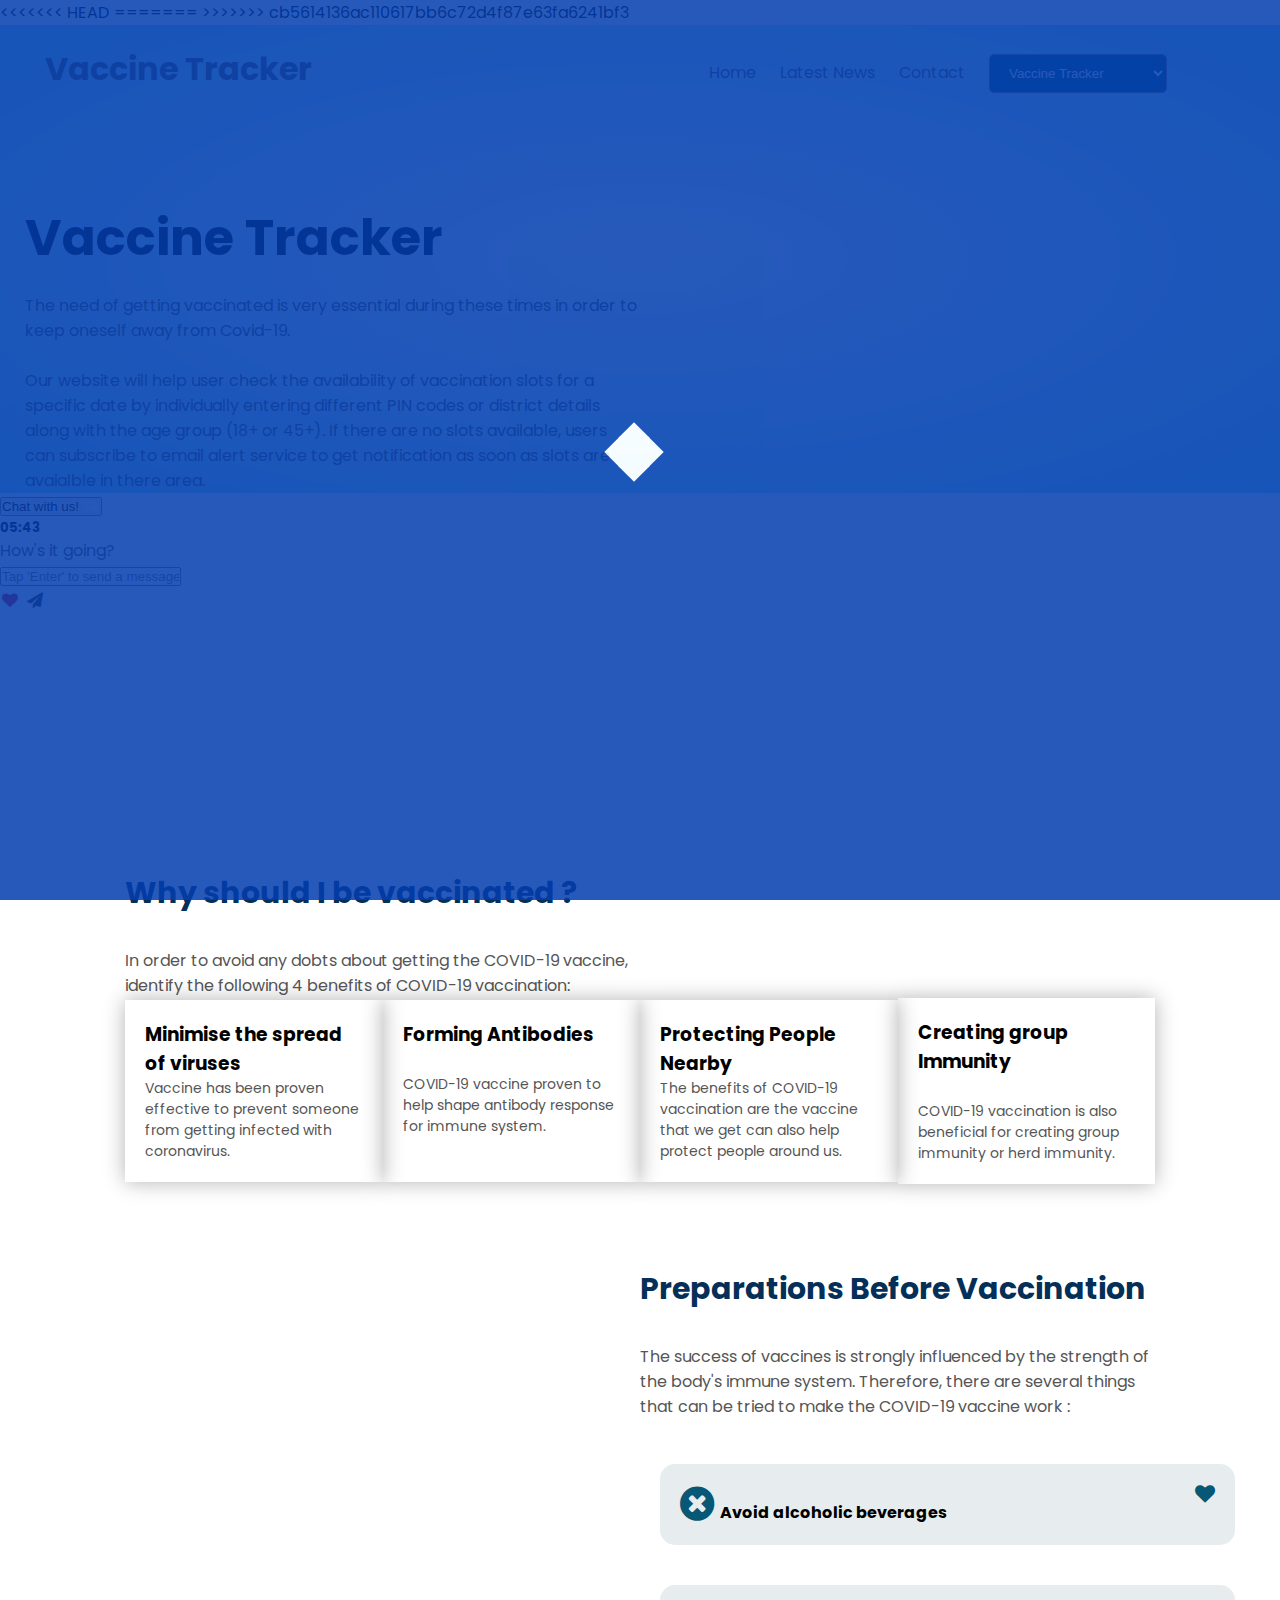
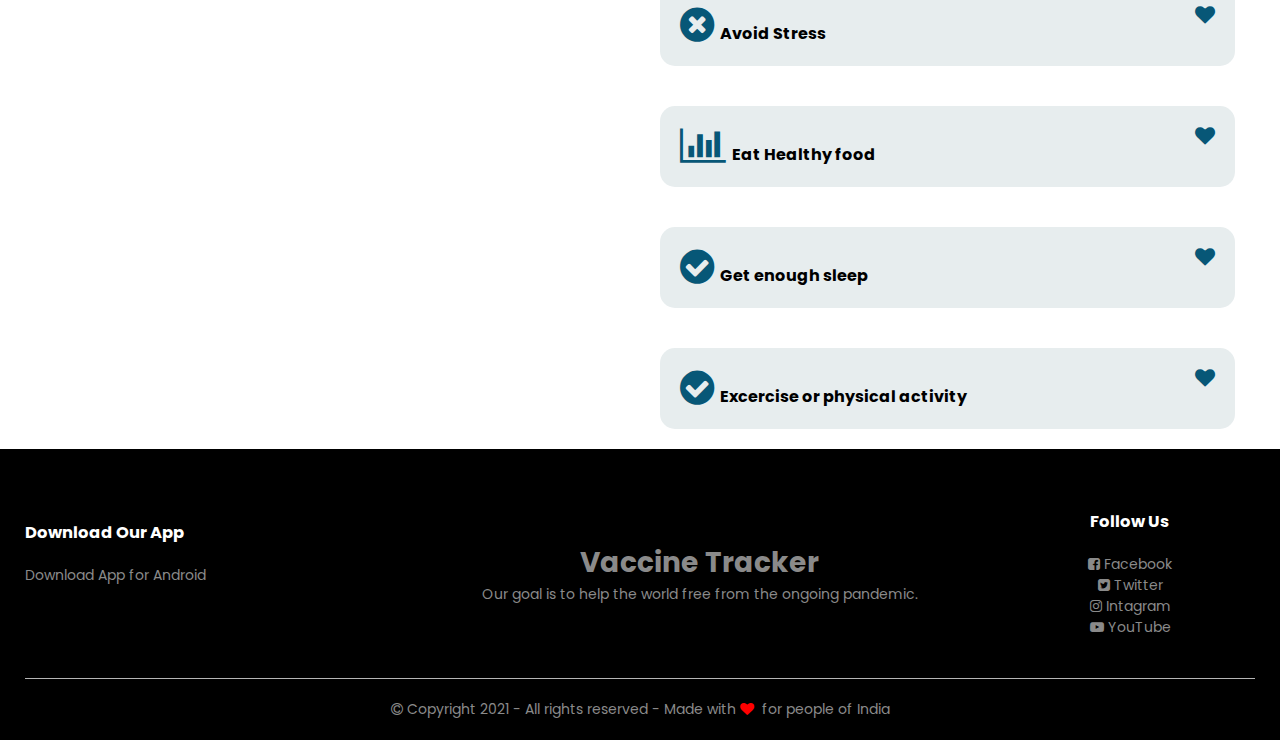
==== commit 7d05d678: "added search by pincode page" ====
--- a/index.html
+++ b/index.html
@@ -50,14 +50,11 @@
         <div class="sk-cube3 sk-cube"></div>
       </div>
     </div>
-    <<<<<<< HEAD
     <!-- prloader End  -->
 
     <!-- ----------- Header --------------->
-    =======
 
     <!-- prloader End  -->
-    >>>>>>> cb5614136ac110617bb6c72d4f87e63fa6241bf3
     <div class="header">
       <div class="container">
         <div class="navbar">
